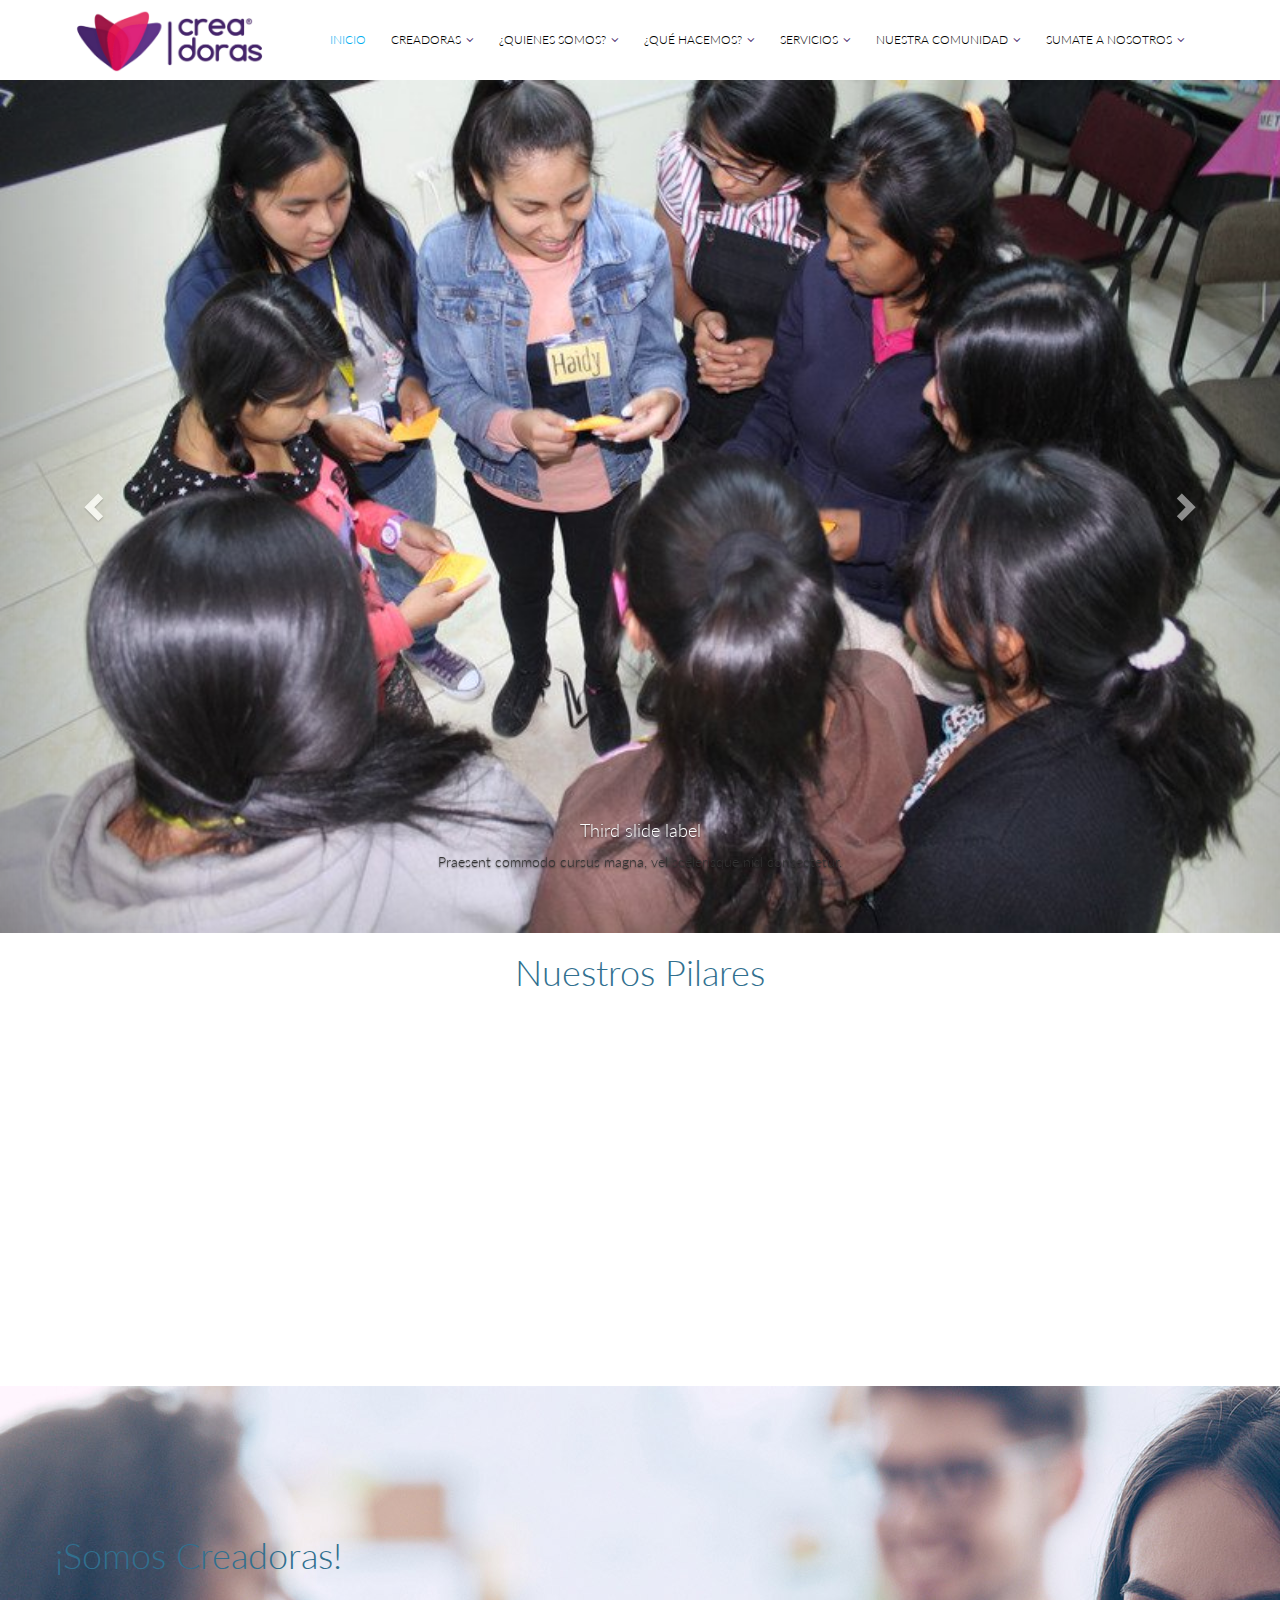
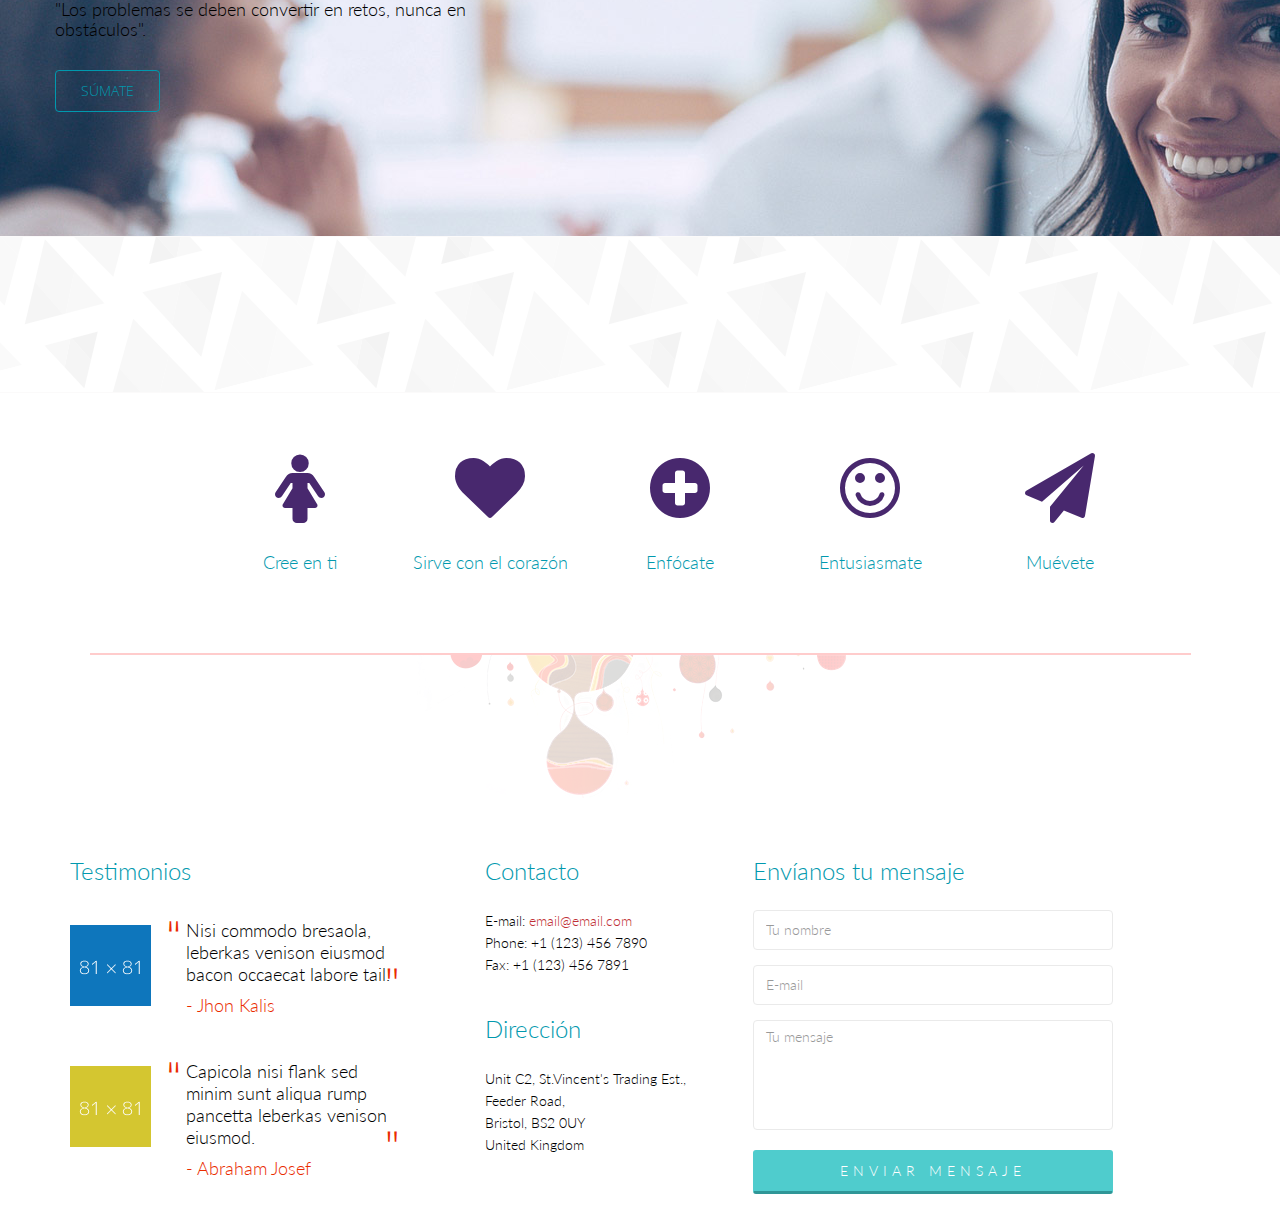
==== index.html @ ca1b57d2 "Add styles in front page" ====
<!DOCTYPE html>
<html lang="en">
<head>
    <meta charset="utf-8">
    <meta name="viewport" content="width=device-width, initial-scale=1.0">
    <meta name="description" content="">
    <meta name="author" content="">
    <title>Creadoras</title>
    <link href="css/bootstrap.min.css" rel="stylesheet">
    <link href="css/font-awesome.min.css" rel="stylesheet">
    <link href="css/animate.min.css" rel="stylesheet"> 
    <link href="css/lightbox.css" rel="stylesheet"> 
	<link href="css/main.css" rel="stylesheet">
	<link href="css/responsive.css" rel="stylesheet">
    <link rel="stylesheet" type="text/css" href="css/style.css">
    <!--[if lt IE 9]>
	    <script src="js/html5shiv.js"></script>
	    <script src="js/respond.min.js"></script>
    <![endif]-->       
    <link rel="shortcut icon" href="images/1-logo.png">
    <link rel="apple-touch-icon-precomposed" sizes="144x144" href="images/ico/apple-touch-icon-144-precomposed.png">
    <link rel="apple-touch-icon-precomposed" sizes="114x114" href="images/ico/apple-touch-icon-114-precomposed.png">
    <link rel="apple-touch-icon-precomposed" sizes="72x72" href="images/ico/apple-touch-icon-72-precomposed.png">
    <link rel="apple-touch-icon-precomposed" href="images/ico/apple-touch-icon-57-precomposed.png">
</head><!--/head-->

<body>
	<header id="header">      
        <div class="container">
        </div>
        <div class="navbar navbar-inverse" role="banner">
            <div class="container">
                <div class="navbar-header">
                    <button type="button" class="navbar-toggle" data-toggle="collapse" data-target=".navbar-collapse">
                        <span class="sr-only">Toggle navigation</span>
                        <span class="icon-bar"></span>
                        <span class="icon-bar"></span>
                        <span class="icon-bar"></span>
                    </button>

                    <a class="navbar-brand" href="index.html">
                    	<h1><img class="img-responsive" width="200" src="images/nuevo.png" alt="logo"></h1>
                    </a>
                    
                </div>
                <div class="collapse navbar-collapse">
                    <ul class="nav navbar-nav navbar-right">
                        <li class="active"><a href="index.html">Inicio</a></li>
                        <li class="dropdown"><a href="aboutus.html">Creadoras<i class="fa fa-angle-down"></i></a>
                            <ul role="menu" class="sub-menu">
                                <li><a href="aboutus.html">¿Quienes somos?</a></li>
                                <li><a href="aboutus2.html5shiv">Problema</a></li>
                                <li><a href="service.html">Solución</a></li>
                                <li><a href="pricing.html">Modelo de impacto</a></li>
                                <li><a href="contact.html">Video promocional</a></li>
                                <li><a href="contact2.html">Testimonios</a></li>
                                <li><a href="404.html">Aliados estratégicos</a></li>
                                <!--<li><a href="coming-soon.html">Coming Soon</a></li>-->
                            </ul>
                        </li>                    
                        <li class="dropdown"><a href="aboutus2.html">¿Quienes somos?<i class="fa fa-angle-down"></i></a>
                            <ul role="menu" class="sub-menu">
                                <li><a href="aboutus2.html">Misión</a></li>
                                <li><a href="aboutus2.html">Visión</a></li>
                                <li><a href="aboutus2.html">Valores</a></li>
                                <li><a href="aboutus2.html">Equipo</a></li>
                                <li><a href="aboutus2.html">Nuestra red de soporte</a></li>
                                <!--<li><a href="blogdetails.html">Blog Details</a></li>-->
                            </ul>
                        </li>
                        <li class="dropdown"><a href="portfolio.html">¿Qué hacemos?<i class="fa fa-angle-down"></i></a>
                            <ul role="menu" class="sub-menu">
                                <li><a href="portfolio.html">Problema</a></li>
                                <li><a href="portfoliofour.html">Solución</a></li>
                                <li><a href="portfolioone.html">Modelo de impacto</a></li>
                                <li><a href="portfoliotwo.html">¿Para qué?</a></li>
                                <!--<li><a href="portfoliothree.html">2 Columns</a></li>
                                <li><a href="portfolio-details.html">Portfolio Details</a></li>-->
                            </ul>
                        </li>
                        <li class="dropdown"><a href="portfolio.html">Servicios<i class="fa fa-angle-down"></i></a>
                            <ul role="menu" class="sub-menu">
                                <li><a href="portfolio.html">Programas</a></li>
                                <li><a href="portfoliofour.html">Cursos</a></li>
                                <li><a href="portfolioone.html">Talleres</a></li>
                                <li><a href="portfoliotwo.html">Mentoria</a></li>
                                <!--<li><a href="portfoliothree.html">2 Columns</a></li>
                                <li><a href="portfolio-details.html">Portfolio Details</a></li>-->
                            </ul>
                        </li> 
                        <li class="dropdown"><a href="portfolio.html">Nuestra comunidad<i class="fa fa-angle-down"></i></a>
                            <ul role="menu" class="sub-menu">
                                <li><a href="portfolio.html">¿Qué es?</a></li>
                                <li><a href="portfoliofour.html">Objetivos</a></li>
                                <li><a href="portfolioone.html">Fotos</a></li>
                                <!--<li><a href="portfoliotwo.html">¿Para qué?</a></li>
                                <li><a href="portfoliothree.html">2 Columns</a></li>
                                <li><a href="portfolio-details.html">Portfolio Details</a></li>-->
                            </ul>
                        </li> 
                        <li class="dropdown"><a href="portfolio.html">Sumate a nosotros<i class="fa fa-angle-down"></i></a>
                            <ul role="menu" class="sub-menu">
                                <li><a href="portfolio.html">Como embajador</a></li>
                                <li><a href="portfoliofour.html">Como aliado estratégico</a></li>
                                <li><a href="portfolioone.html">Como patrocinador</a></li>
                                <li><a href="portfoliotwo.html">Como voluntario</a></li>
                                <li><a href="portfoliothree.html">Como cliente</a></li>
                                <!--<li><a href="portfolio-details.html">Portfolio Details</a></li>-->
                            </ul>
                        </li>                       
                        <!--<li><a href="shortcodes.html ">Shortcodes</a></li>-->                    
                    </ul>
                </div>
                <!--<div class="search">
                    <form role="form">
                        <i class="fa fa-search"></i>
                        <div class="field-toggle">
                            <input type="text" class="search-form" autocomplete="off" placeholder="Search">
                        </div>
                    </form>
                </div>-->
            </div>
        </div>
    </header>
    <!--/#header-->
    <div id="carousel-container">
                <div id="carousel-example-generic" class="carousel slide" data-ride="carousel">
                    <ol class="carousel-indicators visible-xs">
                        <li data-target="#carousel-example-generic" data-slide-to="0" class=""></li>
                        <li data-target="#carousel-example-generic" data-slide-to="1" class=""></li>
                        <li data-target="#carousel-example-generic" data-slide-to="2" class="active"></li>
                    </ol>
                    <div class="carousel-inner">
                        <div class="item">
                            <img height="582px" src="images/slider1.png" alt="">
                            <div class="carousel-caption">
                                <h3>First slide label</h3>
                                <p>Praesent commodo cursus magna, vel scelerisque nisl consectetur.</p>
                            </div>
                        </div>
                        <div class="item">
                            <img height="582px" src="images/slider2.png" alt="">
                            <div class="carousel-caption">
                                <h3>Second slide label</h3>
                                <p>Praesent commodo cursus magna, vel scelerisque nisl consectetur.</p>
                            </div>
                        </div>
                        <div class="item active">
                            <img height="582px" src="images/slider3.png" alt="">
                            <div class="carousel-caption">
                                <h3>Third slide label</h3>
                                <p>Praesent commodo cursus magna, vel scelerisque nisl consectetur.</p>
                            </div>
                        </div>
                    </div>
                    <a class="left carousel-control hidden-xs" href="#carousel-example-generic" data-slide="prev">
                        <span class="glyphicon glyphicon-chevron-left"></span>
                    </a>
                    <a class="right carousel-control hidden-xs" href="#carousel-example-generic" data-slide="next">
                        <span class="glyphicon glyphicon-chevron-right"></span>
                    </a>
                </div><!--/#carousel-example-generic-->
            </div>
    <section id="services">
        <div class="container">
            <div class="row">
                <h1 class="text-center">Nuestros Pilares</h1>
                <div class="col-sm-3 text-center padding wow fadeIn" data-wow-duration="1000ms" data-wow-delay="300ms">
                    <div class="single-service">
                        <div class="wow scaleIn" data-wow-duration="500ms" data-wow-delay="300ms">
                            <!--<img src="images/home/icon1.png" alt="">-->
                            <div><i class="fa fa-heart-o fa-5x" aria-hidden="true"></i></div>
                        </div>
                        <h2>Educación emocional</h2>
                        <p>Los problemas actuales personales, sociales, familiares hasta mundiales, no se deben únicamente a la falta de recursos o de conocimientos, sino más bien a una falta de la gestión de nuestras emociones.</p>
                    </div>
                </div>
                <div class="col-sm-3 text-center padding wow fadeIn" data-wow-duration="1000ms" data-wow-delay="300ms">
                    <div class="single-service">
                        <div class="wow scaleIn" data-wow-duration="500ms" data-wow-delay="300ms">
                            <div><i class="fa fa-money fa-5x" aria-hidden="true"></i></div>
                        </div>
                        <h2>Educación financiera</h2>
                        <p>La historia de nuestras finanzas personales tiene dos componentes: Por un lado generar fuentes de ingresos y por otro lado saber que no es más rico el que gana más, sino el que se queda con más dinero y el que sabe gastar.</p>
                    </div>
                </div>
                <div class="col-sm-3 text-center padding wow fadeIn" data-wow-duration="1000ms" data-wow-delay="600ms">
                    <div class="single-service">
                        <div class="wow scaleIn" data-wow-duration="500ms" data-wow-delay="600ms">
                            <div><i class="fa fa-users fa-5x" aria-hidden="true"></i></div>
                        </div>
                        <h2>Liderazgo</h2>
                        <p>Liderazgo es influencia, para liderar primero debes aprender a liderarte empezando por descubrir tu propósito de vida, crecer para alcanzar tu máximo potencial y plantar semillas para ayudar a otros.</p>
                    </div>
                </div>
                <div class="col-sm-3 text-center padding wow fadeIn" data-wow-duration="1000ms" data-wow-delay="900ms">
                    <div class="single-service">
                        <div class="wow scaleIn" data-wow-duration="500ms" data-wow-delay="900ms">
                            <div><i class="fa fa-lightbulb-o fa-5x" aria-hidden="true"></i></div>
                        </div>
                        <h2>Emprendimiento social</h2>
                        <p>Allí donde la mayoría ve un problema, los emprendedores sociales ven una oportunidad para generar impacto alrededor del mundo.</p>
                    </div>
                </div>
            </div>
        </div>
    </section>
    <!--/#services-->

    <section id="home-slider">
        <div class="container">
            <div class="row">
                <div class="main-slider">
                    <div class="slide-text">
                        <h1>¡Somos Creadoras!</h1>
                        <h3>"Los problemas se deben convertir en retos, nunca en obstáculos".</h3>
                        <a href="#" class="btn btn-common">SÚMATE</a>
                    </div>
                    <!--<img src="images/home/slider/hill.png" class="slider-hill" alt="slider image">
                    <img src="images/home/slider/house.png" class="slider-house" alt="slider image">
                    <img src="images/home/slider/sun.png" class="slider-sun" alt="slider image">
                    <img src="images/home/slider/birds1.png" class="slider-birds1" alt="slider image">
                    <img src="images/home/slider/birds2.png" class="slider-birds2" alt="slider image">-->
                </div>
            </div>
        </div>
        <div class="preloader"><i class="fa fa-sun-o fa-spin"></i></div>
    </section>
    <!--/#home-slider-->

    
    <section id="action" class="responsive slogan">
        <div class="vertical-center">
             <div class="container">
                <div class="row">
                    <div class="action take-tour">
                        <div class="col-sm-8 col-sm-offset-2 wow fadeInLeft" data-wow-duration="500ms" data-wow-delay="300ms">
                            <h1>Cree, Crea, Crece</h1>
                        </div>
                    </div>
                </div>
            </div>
        </div>
   </section>
    <!--/#action-->
    <!--<section id="features">
        <div class="container">
            <div class="row">
                <h1 class="text-center">Nuestros Valores</h1>
                <div class="single-features">
                    <div class="col-sm-5 wow fadeInLeft" data-wow-duration="500ms" data-wow-delay="300ms">
                        <div style="text-align:end"><i class="fa fa-female fa-5x" aria-hidden="true"></i></div>
                    </div>
                    <div class="col-sm-6 wow fadeInRight" data-wow-duration="500ms" data-wow-delay="300ms">
                        <h2>Cree en ti</h2>
                        <P>Lo crees, lo creas.</P>
                    </div>
                </div>
                <div class="single-features">
                    <div class="col-sm-6 col-sm-offset-1 align-right wow fadeInLeft" data-wow-duration="500ms" data-wow-delay="300ms">
                        <h2>Sirve con el corazón</h2>
                        <P>Hay más gozo en dar.</P>
                    </div>
                    <div class="col-sm-5 wow fadeInRight" data-wow-duration="500ms" data-wow-delay="300ms">
                        <div><i class="fa fa-heart fa-5x" aria-hidden="true"></i></div>
                    </div>
                </div>
                <div class="single-features">
                    <div class="col-sm-5 wow fadeInLeft" data-wow-duration="500ms" data-wow-delay="300ms">
                        <div style="text-align:end"><i class="fa fa-plus-circle fa-5x" aria-hidden="true"></i></div>
                    </div>
                    <div class="col-sm-6 wow fadeInRight" data-wow-duration="500ms" data-wow-delay="300ms">
                        <h2>Enfócate</h2>
                        <P>Todo es nada</P>
                    </div>
                </div>
                 <div class="single-features">
                    <div class="col-sm-6 col-sm-offset-1 align-right wow fadeInLeft" data-wow-duration="500ms" data-wow-delay="300ms">
                        <h2>Entusiásmate</h2>
                        <p>Échate porras. </p>
                    </div>
                    <div class="col-sm-5 wow fadeInRight" data-wow-duration="500ms" data-wow-delay="300ms">
                        <div><i class="fa fa-smile-o fa-5x" aria-hidden="true"></i></div>
                    </div>
                </div>
                <div class="single-features">
                    <div class="col-sm-5 wow fadeInLeft" data-wow-duration="500ms" data-wow-delay="300ms">
                        <div style="text-align:end"><i class="fa fa-paper-plane fa-5x" aria-hidden="true"></i></div>
                    </div>
                    <div class="col-sm-6 wow fadeInRight" data-wow-duration="500ms" data-wow-delay="300ms">
                        <h2>Muévete</h2>
                        <P>La vida es acción</P>
                    </div>
                </div>
            </div>
        </div>
    </section>
     <!--/#features-->

    <!--<section id="clients">
        <div class="container">
            <div class="row">
                <div class="col-sm-12">
                    <div class="clients text-center wow fadeInUp" data-wow-duration="500ms" data-wow-delay="300ms">
                        <p><img src="images/home/clients.png" class="img-responsive" alt=""></p>
                        <h1 class="title">Happy Clients</h1>
                        <p>Sed do eiusmod tempor incididunt ut labore et dolore magna aliqua. <br> Ut enim ad minim veniam, quis nostrud </p>
                    </div>
                    <div class="clients-logo wow fadeIn" data-wow-duration="1000ms" data-wow-delay="600ms">
                        <div class="col-xs-3 col-sm-2">
                            <a href="#"><img src="images/home/client1.png" class="img-responsive" alt=""></a>
                        </div>
                        <div class="col-xs-3 col-sm-2">
                            <a href="#"><img src="images/home/client2.png" class="img-responsive" alt=""></a>
                        </div>
                         <div class="col-xs-3 col-sm-2">
                            <a href="#"><img src="images/home/client3.png" class="img-responsive" alt=""></a>
                        </div>
                         <div class="col-xs-3 col-sm-2">
                            <a href="#"><img src="images/home/client4.png" class="img-responsive" alt=""></a>
                        </div>
                         <div class="col-xs-3 col-sm-2">
                            <a href="#"><img src="images/home/client5.png" class="img-responsive" alt=""></a>
                        </div>
                         <div class="col-xs-3 col-sm-2">
                            <a href="#"><img src="images/home/client6.png" class="img-responsive" alt=""></a>
                        </div>
                    </div>
                </div>
            </div>
        </div>
     </section>
    <!--/#clients-->
    <div class="container portfolio-items isotope valores">
                    <div class="col-xs-8 col-xs-offset-2 col-sm-4 col-md-2 portfolio-item branded logos isotope-item">
                        <div class="portfolio-wrapper">
                            <div class="portfolio-single">
                                <div class="portfolio-thumb"><i class="fa fa-female fa-5x" aria-hidden="true"></i></div>
                                <div class="portfolio-view">
                                    <p>Lo crees, lo creas.</p>
                                </div>
                            </div>
                            <div class="portfolio-info ">
                                <h2>Cree en ti</h2>
                            </div>
                        </div>
                    </div>
                    <div class="col-xs-12 col-sm-4 col-md-2 portfolio-item branded folio isotope-item">
                        <div class="portfolio-wrapper">
                            <div class="portfolio-single">
                                <div class="portfolio-thumb"><i class="fa fa-heart fa-5x" aria-hidden="true"></i></div>
                                <div class="portfolio-view">
                                 <p>Hay más gozo en dar.</p>
                                </div>
                            </div>
                            <div class="portfolio-info">
                                <h2>Sirve con el corazón</h2>
                            </div>
                        </div>
                    </div>
                    <div class="col-xs-12 col-sm-4 col-md-2 portfolio-item design logos isotope-item">
                        <div class="portfolio-wrapper">
                            <div class="portfolio-single">
                                <div class="portfolio-thumb"><i class="fa fa-plus-circle fa-5x" aria-hidden="true"></i></div>
                                <div class="portfolio-view">
                                <p>Todo es nada.</p>
                                </div>
                            </div>
                            <div class="portfolio-info ">
                                <h2>Enfócate</h2>
                            </div>
                        </div>
                    </div>
                    <div class="col-xs-12 col-sm-4 col-md-2 portfolio-item design logos isotope-item">
                        <div class="portfolio-wrapper">
                            <div class="portfolio-single">
                                <div class="portfolio-thumb"><i class="fa fa-smile-o fa-5x" aria-hidden="true"></i></div>
                                <div class="portfolio-view">
                                 <p>Échate porras.</p>
                                </div>
                            </div>
                            <div class="portfolio-info ">
                                <h2>Entusiasmate</h2>
                            </div>
                        </div>
                    </div>
                    <div class="col-xs-12 col-sm-4 col-md-2 portfolio-item design logos isotope-item">
                        <div class="portfolio-wrapper">
                            <div class="portfolio-single">
                                <div class="portfolio-thumb"><i class="fa fa-paper-plane fa-5x" aria-hidden="true"></i></div>
                                <div class="portfolio-view">
                                 <p>La vida es acción.</p>
                                </div>
                            </div>
                            <div class="portfolio-info ">
                                <h2>Muévete</h2>
                            </div>
                        </div>
                    </div>
                </div>
    <footer id="footer">
        <div class="container">
            <div class="row">
                <div class="col-sm-12 text-center bottom-separator">
                    <img src="images/home/under.png" class="img-responsive inline" alt="">
                </div>
                <div class="col-md-4 col-sm-6">
                    <div class="testimonial bottom">
                        <h2>Testimonios</h2>
                        <div class="media">
                            <div class="pull-left">
                                <a href="#"><img src="images/home/profile1.png" alt=""></a>
                            </div>
                            <div class="media-body">
                                <blockquote>Nisi commodo bresaola, leberkas venison eiusmod bacon occaecat labore tail.</blockquote>
                                <h3><a href="#">- Jhon Kalis</a></h3>
                            </div>
                         </div>
                        <div class="media">
                            <div class="pull-left">
                                <a href="#"><img src="images/home/profile2.png" alt=""></a>
                            </div>
                            <div class="media-body">
                                <blockquote>Capicola nisi flank sed minim sunt aliqua rump pancetta leberkas venison eiusmod.</blockquote>
                                <h3><a href="">- Abraham Josef</a></h3>
                            </div>
                        </div>   
                    </div> 
                </div>
                <div class="col-md-3 col-sm-6">
                    <div class="contact-info bottom">
                        <h2>Contacto</h2>
                        <address>
                        E-mail: <a href="mailto:someone@example.com">email@email.com</a> <br> 
                        Phone: +1 (123) 456 7890 <br> 
                        Fax: +1 (123) 456 7891 <br> 
                        </address>

                        <h2>Dirección</h2>
                        <address>
                        Unit C2, St.Vincent's Trading Est., <br> 
                        Feeder Road, <br> 
                        Bristol, BS2 0UY <br> 
                        United Kingdom <br> 
                        </address>
                    </div>
                </div>
                <div class="col-md-4 col-sm-12">
                    <div class="contact-form bottom">
                        <h2>Envíanos tu  mensaje</h2>
                        <form id="main-contact-form" name="contact-form" method="post" action="sendemail.php">
                            <div class="form-group">
                                <input type="text" name="name" class="form-control" required="required" placeholder="Tu nombre">
                            </div>
                            <div class="form-group">
                                <input type="email" name="email" class="form-control" required="required" placeholder="E-mail">
                            </div>
                            <div class="form-group">
                                <textarea name="message" id="message" required="required" class="form-control" rows="8" placeholder="Tu mensaje"></textarea>
                            </div>                        
                            <div class="form-group">
                                <input type="submit" name="submit" class="btn btn-submit" value="Enviar mensaje">
                            </div>
                        </form>
                    </div>
                </div>
                <div class="col-sm-12">
                    <!--<div class="copyright-text text-center">
                        <p>&copy; Your Company 2016. All Rights Reserved.</p>
                        <p>Crafted by <a target="_blank" href="http://designscrazed.org/">Allie</a></p>
                    </div>-->
                </div>
            </div>
        </div>
    </footer>
    <!--/#footer-->

    <script type="text/javascript" src="js/jquery.js"></script>
    <script type="text/javascript" src="js/bootstrap.min.js"></script>
    <script type="text/javascript" src="js/lightbox.min.js"></script>
    <script type="text/javascript" src="js/wow.min.js"></script>
    <script type="text/javascript" src="js/main.js"></script>   
</body>
</html>
---- css/main.css ----
/*
  Theme Name: Triangle
  Theme Uri: http://designscrazed.org/
  Author: Allie
  Author Uri: http://designscrazed.org/
  Description: Creative Site Template
  Version: 1.1
  */

  @import url(https://fonts.googleapis.com/css?family=Lato:100,300,400,700);
  @import url(https://fonts.googleapis.com/css?family=Open+Sans:300italic,400italic,600italic,700italic,400,300,600,700);
  @import url(https://fonts.googleapis.com/css?family=Noto+Sans:400,700);

  body {
    background: #fff;
    font-family: 'Lato', sans-serif;
    font-weight: 300;
    font-size: 14px;
    line-height: 22px;
    color: #000;
  }

  html {
    height: 100%;
  }

  .fa{
    color:#48286e;
    /*padding-bottom:25px;*/
  }
  a{
    color:#C03035;
  }

  a:hover {
    outline: none;
    text-decoration:none;
    color:#4fcccd;
  }

  a:focus {
    outline:none;
    outline-offset: 0;
  }

  a {
    -webkit-transition: 300ms;
    -moz-transition: 300ms;
    -o-transition: 300ms;
    transition: 300ms;
  }


  ul {
    list-style: none;
  }

  h1, h2, h3, h4, h5, h6 {
    font-family: 'Lato', sans-serif;
    font-weight: 300;
  }

  h1{
    /*color: #686868;*/
    color: #31708f;
  }

  h2{
    font-size: 24px;
    /*color: #686868;*/
    color:#0199ae;
  }

  h3{
    font-size: 18px;
  }
  p{
    color:#333;
  }
  .overflow{
    overflow: hidden;
  }

  .uppercase{
    text-transform: uppercase;
  }

  .btn-common {
    font-size: 14px;
    color: #0099ae;
    border: 1px solid #0099ae;
    font-family: 'Open Sans', sans-serif;
    font-weight: 300;
    padding: 10px 25px;
  }

  #action .col-sm-5{
    position: absolute;

    top: 0;
    height: 100%;
    right: 0;
  }


  .btn-common:hover, 
  .btn-common:focus{
    outline: none;
    background: none;
    box-shadow: none;
    color: #01707f;
    border-color:#01707f;
  }

  .align-right{
    text-align: right;
  }

  .inline{
    display: inline-block;
  }

  .padding{
    padding: 65px 0;
  }

  .padding-bottom{
    padding-bottom: 65px;
  }

  .padding-top{
    padding-top: 90px;
  }

  .padding-right{
    padding-right: 80px;
  }

  .padding-left{
    padding-left: 80px;
  }

  .margin-bottom{
    margin-bottom: 35px;
  }

     .carousel-indicators.visible-xs {
      height: 20px;
      margin: 0;
      padding: 0;
      position: absolute;
      top: -35px;
      width: 100%;
      left: 0;
    }

  .carousel-indicators.visible-xs li {
    border-color: #D29948;
    border-width: 2px;
    height: 12px;
    margin: 0 5px 0 0;
    width: 12px;
  }

  .carousel-indicators.visible-xs li.active {
    background: rgba(210, 153, 72, 0.7);
  }


/*************************
*******Header******
**************************/


#header{
  margin-bottom: 0;
  /*padding: 30px 0 60px 0;*/
  padding-top:10px;
}

#header .navbar-inverse .container{
  position: relative;
}

.search{
  position: absolute;
  top: 20px;
  right: 0;
  z-index: 1;
}

.search i{
  color: #00aeef;
  cursor: pointer;
  position: absolute;
  right: 10px;
  top: 2px;
}

.field-toggle{
  position: relative;
  top: 30px;
  right: 15px;
  display: none;
  height: 50px;
}

.search-form{
  padding-left: 10px;
  height: 40px;
  font-size: 18px;
  color: #818285;
  font-weight: 300;
  outline: none;
  border: 1px solid #00aeef;
  margin-top: 20px;
  border-radius: 4px;
}

.social-icons ul li{
  padding: 0 10px;

}

.social-icons ul li:last-child{
  padding-right: 0;

}

.social-icons ul li a{
  font-size: 18px;
  color: #d3d3d3;
  padding: 0;
}

.social-icons ul li a:hover .fa-facebook {
  color:#0884d5;
}

.social-icons ul li a:hover .fa-twitter {
  color:#2AA7DC;
}

.social-icons ul li a:hover .fa-google-plus {
  color:#A22523;
}

.social-icons ul li a:hover .fa-dribbble {
  color:#E94989;
}

.social-icons ul li a:hover .fa-linkedin {
  color:#006DC0;
}

.social-icons ul li a:hover,
.social-icons ul li a:focus{  
  background: none;
}

#header .navbar {
  background: #fff;
  border: 0;
  margin-bottom: 0;
}

#header .navbar-toggle{
  margin-top: 20px;
}

#header .navbar-brand{
  padding: 0;
  margin-left: 0;
}

#header .navbar-brand h1{
  padding: 0;
  margin: 0;
}

#header .navbar-nav.navbar-right >li:last-child{
  margin-right: 20px;
}

#header .navbar-nav.navbar-right >li a {
  color: #000;
  font-size: 12px;
  /*padding: 20px;*/
  padding:20px 5px 30px 20px;
  text-transform: uppercase;
  font-weight: 300;
}


#header .navbar-inverse .navbar-nav  li.active > a,  
#header .navbar-inverse .navbar-nav  li.active > a:focus, 
#header .navbar-nav.navbar-right li > a:hover,
.navbar-inverse .navbar-nav > .open > a {
  background-color: inherit;
  border: 0;
  color: #00aeef;
}

#header .navbar-inverse .navbar-nav  li a:hover{
  color: #00aeef;
}


/*  Dropdown menu*/

ul.sub-menu {
  display: none;
  list-style: none;
  padding: 0;
  margin: 0;
}

#header .navbar-nav li ul.sub-menu li a{
  color: #818285;
  padding: 5px 0;
  font-size: 13px;
  display: block;
  text-transform: capitalize;
}

#header .navbar-nav li ul.sub-menu li .active{
  background: #00aeef;
  color: #fff;
  position: relative;
}

#header .navbar-nav li ul.sub-menu li .active i{
  position: absolute;
  font-size: 56px;
  top: -13px;
  color: #0884d5;
}

#header .navbar-nav li ul.sub-menu li .active .fa-angle-right{
  left: -3px;
}

#header .navbar-nav li ul.sub-menu li .active .fa-angle-left{
  right: -3px;
}

#header .navbar-nav li ul.sub-menu li a:hover,
#header .navbar-nav li ul.sub-menu li a:focus{
  background: #00aeef;
  color: #fff;
}

.fa-angle-down{
  padding-left: 5px; 
}

.scaleIn {
  -webkit-animation-name: scaleIn;
  animation-name: scaleIn;
}

@-webkit-keyframes scaleIn {
  0% {
    opacity: 0;
    -webkit-transform: scale(0);
    transform: scale(0);
  }

  100% {
    opacity: 1;
    -webkit-transform: scale(1);
    transform: scale(1);
  }
}

@keyframes scaleIn {
  0% {
    opacity: 0;
    -webkit-transform: scale(0);
    -ms-transform: scale(0);
    transform: scale(0);
  }

  100% {
    opacity: 1;
    -webkit-transform: scale(1);
    -ms-transform: scale(1);
    transform: scale(1);
  }
}


/*************************
*******Footer******
**************************/

#footer {
  padding-bottom: 10px;
  /*background-image: url(../images/home/footer.png);
  background-repeat: repeat-x;
  background-position: bottom;
  background-size: contain;*/
}

#footer h1{
  margin-bottom: 65px;
  margin-top: 36px;
}

#footer .bottom-separator {
  margin-bottom: 60px;
}

#message {
  height: 110px;
  resize: none;
}

.bottom > h2 {
  margin-top: 0;
  margin-bottom: 26px;
}

.bottom .media-body h3 {
  margin-top: 0;
  padding-left: 25px;
}

.bottom .media-body h3 a{
  color: #ea2c00;
}

.testimonial .media{
  margin-top: 0;
  margin-bottom: 25px;
}

.testimonial .media>.pull-left{
  /*margin-right: 25px;*/
}

.testimonial .media>.pull-left img{
  /*margin-top: 6px;*/
  margin-top:15px;
}

.testimonial .media .media-body blockquote{
  padding-left: 25px;
  padding-right: 30px;
  position: relative;
  border-left: 0;
  margin-bottom: 0;
}

.testimonial .media .media-body blockquote:before{
  position: absolute;
  left: 5px;
  top: 8px;
  content: '"';
  font-size: 40px;
  color: #ea2c00;
  font-family: 'Noto Sans', sans-serif;
  transform:rotate(180deg);
  -ms-transform:rotate(180deg); /* IE 9 */
  -webkit-transform: rotate(180deg); /* Opera, Chrome, and Safari */
  line-height: 0;
}

.testimonial .media .media-body blockquote:after{
  position: absolute;
  right: 30px;
  bottom: 14px;
  content: '"';
  font-size: 40px;
  color: #ea2c00;
  font-family: 'Noto Sans', sans-serif;
  line-height: 0;
}

.contact-info.bottom {
  padding-left: 25px;
}

.bottom > address {
  line-height: 22px;
  margin-bottom: 40px;
}

.form-control {
  border: 1px solid #eaeaea;
  font-weight: 300;
  outline: none;
  box-shadow: none;
  height: 40px;
}

.form-control:hover, 
.form-control:focus{
  border-color: #4fcccd;
  outline: none;
  box-shadow: none;
}

.btn-submit {
  width: 100%;
  background-color: #4fcccd;
  color: #fff;
  font-size: 14px;
  font-weight: 300;
  letter-spacing: 5px;
  text-transform: uppercase;
  border-radius: 3px;
  margin-top: 5px;
  border-bottom: 3px solid #2f9697;
  box-shadow: none;
  padding: 10px;
}

.btn-submit:hover, 
.btn-submit:focus{
  color: #fff;
  outline: none;
  box-shadow: none;
  opacity: .8;
}

.copyright-text{
  margin-top: 70px;
  color: #fff;
  font-size: 16px;  
  padding-bottom: 15px;
}

.copyright-text a {
  color: #3e848a
}

.copyright-text p {
  margin-bottom: 0;
}

/*************************
*******Home Page******
**************************/
#home-slider {
  background-image:url(../images/prueba.jpg);
}

#home-slider .main-slider {
  position: relative;
  height: 450px;
}

#home-slider .slide-text{
  position: absolute;
  top: 50px;
  left: 0;
  width: 450px;
}

.animate-in .slide-text {
  -webkit-animation: fadeInLeftBig 700ms cubic-bezier(0.190,1.000,0.220,1.000) 200ms both;
  animation: fadeInLeftBig 700ms cubic-bezier(0.190,1.000,0.220,1.000) 200ms both;
}

#home-slider .slider-hill {
  position: absolute;
  right: 0;
  bottom: 0;
}

.animate-in .slider-hill {
  -webkit-animation: bounceInDown 1000ms ease-in-out 200ms both;
  animation: bounceInDown 1000ms ease-in-out 200ms both;
}

#home-slider .slider-house {
  position: absolute;
  right: 110px;
  bottom: -30px;
}

.animate-in .slider-house {
  -webkit-animation: bounceInDown 500ms ease-in-out 800ms both;
  animation: bounceInDown 500ms ease-in-out 800ms both;
}

#home-slider .slider-sun {
  position: absolute;
  right: 365px;
  bottom: 100px;
}

.animate-in .slider-sun {
  -webkit-animation: scaleIn 500ms ease-in-out 1200ms both;
  animation: scaleIn 500ms ease-in-out 1200ms both;
}

#home-slider .slider-birds1 {
  position: absolute;
  right: 470px;
  bottom: 75px;
}

.animate-in .slider-birds1 {
  -webkit-animation: fadeInLeft 500ms ease-in-out 1200ms both;
  animation: fadeInLeft 500ms ease-in-out 1200ms both;
}

#home-slider .slider-birds2 {
  position: absolute;
  right: 40px;
  bottom: 150px;
}

.animate-in .slider-birds2 {
  -webkit-animation: fadeInRight 500ms ease-in-out 1200ms both;
  animation: fadeInRight 500ms ease-in-out 1200ms both;
}


#home-slider h1{
  margin-top: 100px;
  margin-bottom: 25px;
}

#home-slider .btn-common {
  margin-top: 20px;
}

#home-slider .preloader {
  position: absolute;
  left: 0;
  top: 0;
  bottom: -30px;
  right: 0;
  background: #fafafa;
  text-align: center;
}

#home-slider .preloader > i {
  font-size: 48px;
  height: 48px;
  line-height: 48px;
  color: #00aeef;
  position: absolute;
  left: 50%;
  margin-left: -24px;
  top: 50%;
  margin-top: -24px;
}

#action {
  background-image: url(../images/home/tour-bg.png);
  background-color: #fbfafa;
  background-repeat: repeat-x;
  height: 157px;
  background-position: center;
  display: table;
  position: static;
  width: 100%;
}

.vertical-center{
  display: table-cell;
  vertical-align: middle;
  width: 100%;
  position: statice;
  /*background:rgba(222, 20, 94, 0.7);*/
}


.single-service{
  overflow: hidden;
  display: block;
}

.single-service img {
  margin-bottom: 35px;
}

.single-service .fold {
  margin-bottom: 35px;
}

.single-service h2 {
  margin-top: 0;
  margin-bottom: 15px;
}

.single-service p {
  /*padding: 0 48px;*/
  padding: 0 20px;
  text-align: justify;
}

.action h1{
  margin-top: 0;
}

.action p{
  font-size: 18px;
  margin-bottom: 0;
  font-weight: 300;
}

.action .btn-common{
  margin-top: 55px;
  float: left;
}

.title {
  color: #404040;
  font-weight: 300;
}

.single-features {
  overflow: hidden;
  padding-top:20px;
  /*padding-top: 65px;
  padding-bottom: 40px;*/
}

.single-features .col-sm-6 {
  /*margin-top: 50px;*/
}

.single-features:last-child {
  /*padding-bottom: 95px;
  padding-top: 0;*/
}

.single-features h2{
  margin-bottom: 15px;
}

#clients{
  padding-bottom: 45px;
}

.clients {
  margin-bottom: 45px;
}

.clients img {
  display: inline-block;
}

.clients-logo {
  overflow: hidden;
  margin-bottom: 10px;
}



/*************************
*******About Us Page******
**************************/

#action , 
#page-breadcrumb{
  position: relative;
}

#page-breadcrumb {
  background-image: url(../images/home/tour-bg.png);
  background-color: #fbfafa;
  background-repeat: repeat-x;
  height: 130px;
  background-position: center;
  display: table;
  position: static;
  width: 100%;
}

#team {
  padding: 85px 0;
}

#team-carousel {
  margin-top: 80px;
}
.carousel-inner img{
  /*height:542px !important;*/
  width:100%;
}
#company-information .padding-top{
  padding-top: 172px;
  
}

.single-service img {
  height: 85px;
}

.tour-button {
  background-image: url(../images/home/tour-icon2.png);
  height: 100%;
  background-repeat: no-repeat;
  position: absolute;
  width: 100%;
  left: 0;
  background-position: 151px 4px;
}

.about-image {
  padding:90px 90px 0;
}

.team-single {
  position: relative;
}

.person-thumb {
  position: relative;
}

.person-thumb img {
}


.social-profile {
  background: none repeat scroll 0 0 rgba(137, 97, 46, 0.8);
  display: none;
  position: absolute;
  text-align: center;
  top: 0;
    -webkit-transition: all 0.9s ease;
  -moz-transition: all 0.9s ease;
  -ms-transition: all 0.9s ease;
  -o-transition: all 0.9s ease;
  transition: all 0.9s ease;transition: all 0.9s ease 0s;
  width: 100%;
  height: 100%;
}

.team-single:hover .social-profile{
  background:rgba(112, 35, 64, 0.9);
  display: block;
  -webkit-animation: fadeInUp 400ms;
  animation: fadeInUp 400ms;
  -webkit-transition: all 0.9s ease;
  -moz-transition: all 0.9s ease;
  -ms-transition: all 0.9s ease;
  -o-transition: all 0.9s ease;
  transition: all 0.9s ease;
}

.social-profile .nav-pills {
  display: inline-block;
  margin-top: -26px;
  padding: 0;
  position: relative;
  top: 50%;
}

.social-profile .nav-pills li {
  display: inline-block;
  margin: 0 5px;
}

.social-profile .nav-pills li a {
  color: #fff;
  border: 1px solid #fff;
  width: 40px;
  height: 40px;
  line-height: 40px;
  text-align: center;
  padding: 0;
  border-radius: 40px;
  -webkit-transition: all 0.9s ease;
  transition: all 0.9s ease;
}

.social-profile .nav-pills li a:hover {
  color: #702340;
  border-color: #702340;
}

.person-info h2 {
  font-weight: 300;
  margin-bottom: 5px;
}

.person-info h3 {
  font-size: 16px;
  color: #686868;
  font-weight: 300;
  margin-top: 0;
  margin-bottom: 0;
}

.team-carousel-control {
  position: absolute;
  top: 36%;
  width: 13px;
  height: 16px;
  text-indent: -9999999px;
  -webkit-transition: all 0.9s ease;
  -moz-transition: all 0.9s ease;
  -ms-transition: all 0.9s ease;
  -o-transition: all 0.9s ease;
  transition: all 0.9s ease;
}

.right.team-carousel-control {
  right: -50px;
  background-image: url(../images/aboutus/right.png);
}

.left.team-carousel-control {
  left: -50px;
  background-image: url(../images/aboutus/left.png);
}

.team-carousel-control:hover{
  background-position: 0 -18px;
  -webkit-transition: all 0.5s ease;
  -moz-transition: all 0.5s ease;
  -ms-transition: all 0.5s ease;  
  -o-transition: all 0.5s ease;
  transition: all 0.5s ease;
}

.count h1{
  font-size: 60px;
  color: #00aeef;
}

.count h3{
  font-size: 16px;
}

.progress .progress-bar.six-sec-ease-in-out {
  -webkit-transition: width 1s ease-in-out;
  -moz-transition: width 1s ease-in-out;
  -ms-transition: width 1s ease-in-out;
  -o-transition: width 1s ease-in-out;
  transition:  width 1s ease-in-out;
}

.top-zero{
  margin-top: 0;
}

h3.top-zero{
  font-size: 20px;
}

#company-information .about-us h2{
  margin-bottom: 45px;
}

.single-skill h3{
  font-size: 16px;
}

.progress{
  height: 30px;
  box-shadow: none;
  -webkit-box-shadow: none;
}

.progress-bar{
  line-height: 30px;
  box-shadow: none;
  -webkit-box-shadow: none;
}

.progress-bar.progress-bar-primary{
  background: #00aeef;
}



/*************************
*******Service Page******
**************************/
#recent-projects{
  padding: 85px 0;
}

.recent-projects .team-single{
  height: 355px;
}

.recent-projects p.padding-bottom{
  padding-bottom: 50px;
}

.choose{
  padding-top: 30px;
}

#company-information.choose .padding-top{
  padding-top: 50px;
}

#company-information h2{
  margin-bottom: 25px;
  margin-top: 0;
}

ul.elements{
  list-style: none;
  margin: 0;
  padding: 0;
}

ul.elements li{
  margin: 6px 0;
}

ul.elements li > i{
  color:#C03035;
  display: inline-block;
  margin-right: 10px;
}

#company-information h1.margin-bottom{
  margin-bottom: 26px;
}

/*************************
*******Portfolio Default**
**************************/

.portfolio-single {
  position: relative;
}

.portfolio-thumb {
  position: relative;
}

.portfolio-thumb img {
  width: 100%;
}


.portfolio-single:hover .portfolio-view{
  display: block;
  -webkit-animation: fadeInUp 400ms;
  animation: fadeInUp 400ms;
}

#portfolio .row{
  margin-left: -10px;
  margin-right: -10px;
}

.portfolio-view {
  display: none;
  position: absolute;
  top: 0;
  height: 100%;
  background:rgba(112, 35, 64, 0.9);
  width: 100%;
  text-align: center;
}

.portfolio-view .nav-pills {
  padding: 0;
  display: inline-block;
  margin-top: -26px;
  top: 50%;
  position: relative;
}

.portfolio-view .nav-pills li {
  display: inline-block;
  margin: 0 5px;
}

.portfolio-view .nav-pills li a {
  color: #fff;
  border: 1px solid #fff;
  width: 40px;
  height: 40px;
  line-height: 38px;
  text-align: center;
  padding: 0;
  border-radius: 40px;
  -webkit-animation: scaleIn 400ms linear 100ms both;
  animation: scaleIn 400ms linear 100ms both;
  -webkit-transition: all 0.9s ease;
  transition: all 0.9s ease;
}

.portfolio-view .nav-pills li a:hover {
  color: #702340;
  border-color: #702340;
  -webkit-transition: all 0.9s ease;
  transition: all 0.9s ease;
}

.portfolio-info {
  overflow: hidden;
  margin-bottom: 30px;
}

.portfolio-info h2 {
  font-size: 18px;
  /*margin: 15px 0 0;*/
}

.portfolio-filter {
  margin: 80px 0;
  padding: 0;
}

.portfolio-filter li {
  display: inline-block;
  position: relative;
}

.portfolio-filter li a {
  border-radius: 0;
  color: #686868;
  font-size: 18px;
  font-weight: 300;
  padding: 0 25px;
  text-transform: capitalize;
  border: none;
}

.portfolio-filter li .active{
  background: transparent;
  box-shadow: none;
  -webkit-box-shadow: none;
}

.portfolio-filter li a:hover, 
.portfolio-filter li a:focus,
.portfolio-filter li a.active {
  background: transparent;
  box-shadow: none;
  -webkit-box-shadow: none;
}

.portfolio-filter li a.active:before{
  position: absolute;

  content: "";
  left: 0;
  width: 13px;
  height: 16px;
  background: url(../images/portfolio/icon.png);
  top: 5px;
}

.portfolio-pagination{
  text-align: center;
  
  padding-top: 40px;
  padding-bottom: 90px;
}

.pagination li{
  display: inline-block;
  margin: 0 10px;
}

.pagination li a{
  color: #000;
  padding: 5px 10px;
  border-radius: 5px;
  border: 1px solid #fff;
}

.pagination li:first-child a{
  background: url(../images/portfolio/left.png);
  background-repeat: no-repeat;
  text-indent: -999999999px;
  background-position: center top 10px;
  width: 32px;
  height: 36px;
  border: none;
  -webkit-transition: 300ms;
  -moz-transition: 300ms;
  -o-transition: 300ms;
  transition: 300ms;
}

.pagination li:first-child a:hover{
  background: url(../images/portfolio/left.png);
  background-position: center top -37px;
  background-repeat: no-repeat;
  -webkit-transition: 300ms;
  -moz-transition: 300ms;
  -o-transition: 300ms;
  transition: 300ms;
}

.pagination li:last-child a{
  background: url(../images/portfolio/right.png);
  background-repeat: no-repeat;
  text-indent: -999999999px;
  background-position: center top 10px;
  width: 32px;
  height: 36px;
  border: none;
  -webkit-transition: 300ms;
  -moz-transition: 300ms;
  -o-transition: 300ms;
  transition: 300ms;
}

.pagination li:last-child a:hover{
  background: url(../images/portfolio/right.png);
  background-position: center top -37px;
  background-repeat: no-repeat;
  -webkit-transition: 300ms;
  -moz-transition: 300ms;
  -o-transition: 300ms;
  transition: 300ms;
}

.pagination li a:hover,
.pagination .active a, 
.pagination a:active, 
.pagination .active a:hover,
.pagination .active a:focus, 
.pagination a:focus {
  background: transparent;
  border-color: #C03035;
  color: #C03035;
}


/*****************************
Portfolio with right sidebar
*****************************/

.sidebar h3 {
  color: #404040;
  margin-top: 0;
  border-bottom: 3px solid #ececec;
  margin-bottom: 6px;
  padding-bottom: 8px;
}

.sidebar-item{
  margin-bottom: 48px;
}

.categories .navbar-stacked li {
  border-bottom: 1px solid #ececec;
}

.categories .navbar-stacked li:last-child {
  border-bottom: 0px solid #ececec;
}

.categories .navbar-stacked li a {
  font-size: 16px;
  color: #6a6a6a;
  padding: 8px 0;
  padding-left: 0;
}

.categories .navbar-stacked li a:hover{
  background: none;
  margin-left: 20px;
  color: #0099AE;
  opacity: 1;
}

.categories .navbar-stacked li.active a{
  color: #0099AE;
  padding-left: 20px;
}

.categories .navbar-stacked li.active a:before{
  position: absolute;
  content: "";
  border-color: transparent transparent transparent #0099AE;
  border-width: 8px;
  border-style: solid;
  left: 0;
  top: 13px;
  margin-top: 0;
  z-index: 0;
  transition: all 0.3s ease 0s;
  -moz-transition: all 0.3s ease 0s;
  -webkit-transition: all 0.3s ease 0s;
  -o-transition: all 0.3s ease 0s;
}

.categories .navbar-stacked li.active a:after {
  position: absolute;
  content: "";
  border-color: transparent transparent transparent #fff;
  border-width: 6px;
  border-style: solid;
  left: 0px;
  top: 15px;
  margin-top: 0;
  z-index: 1;
  transition: all 0.3s ease 0s;
  -moz-transition: all 0.3s ease 0s;
  -webkit-transition: all 0.3s ease 0s;
  -o-transition: all 0.3s ease 0s;
}

.sidebar-item .media{
  border-bottom: 1px solid #ececec;
  padding-bottom: 10px;
  padding-top: 21px;
  margin-top: 0;
  transition: all 0.3s ease 0s;
  -moz-transition: all 0.3s ease 0s;
  -webkit-transition: all 0.3s ease 0s;
  -o-transition: all 0.3s ease 0s;    
}

.sidebar-item .media:last-child{
  border-bottom: 0px solid #ececec;  
  padding-bottom: 0; 
}

.sidebar-item .media:hover{
  border-left: 2px solid #0099AE;
  padding-left: 5px;
  transition: all 0.3s ease 0s;
  -moz-transition: all 0.3s ease 0s;
  -webkit-transition: all 0.3s ease 0s;
  -o-transition: all 0.3s ease 0s;
}

.sidebar-item .media:hover.media .media-body h4 a{
  color: #0099AE;
  transition: all 0.3s ease 0s;
  -moz-transition: all 0.3s ease 0s;
  -webkit-transition: all 0.3s ease 0s;
  -o-transition: all 0.3s ease 0s;
}

.sidebar-item .media .media-body h4 {
  margin-top: 0;
  margin-bottom: 8px;
}

.sidebar-item .media .media-body h4 a{
  color: #7d7d7d;
  font-size: 16px;
}

.sidebar-item .media .media-body p {
  color: #b4b4b4;
  font-size: 12px;
}

.tag-cloud .nav-pills{
  margin-top: 16px;
}

.tag-cloud .nav-pills li{
  margin: 0;
  margin-top: 6px;
  margin-right: 4px;
}

.tag-cloud .nav-pills li a{
  font-size: 14px;
  font-weight: 300;
  padding: 5px 15px;
  background: #bbbbbb;
  color: #fff;
  border-radius: 3px;
}

.tag-cloud .nav-pills li a:hover{
  background: #0099AE;
}

.popular ul.gallery {
  margin: 0;
  padding: 0;
  list-style: none;
  margin: 10px -8px;
}

.popular ul.gallery li {
  display: block;
  width: 33.33%;
  float: left;
  padding: 8px;
}

.popular ul.gallery li a {
  display: block;
}

.popular ul.gallery li a img {
  width: 100%;
  transition: border-radius 300ms ease-in;
  -webkit-transition: border-radius 300ms ease-in;
}

.popular ul.gallery li a img:hover {
  border-radius: 60px;
}


/* Start: Recommended Isotope styles */

/**** Isotope Filtering ****/
.isotope-item {
  z-index: 2;
}

.isotope-hidden.isotope-item {
  pointer-events: none;
  z-index: 1;
}

/**** Isotope CSS3 transitions ****/

.isotope,
.isotope .isotope-item {
  -webkit-transition-duration: 0.8s;
  -moz-transition-duration: 0.8s;
  -ms-transition-duration: 0.8s;
  -o-transition-duration: 0.8s;
  transition-duration: 0.8s;
}

.isotope {
  -webkit-transition-property: height, width;
  -moz-transition-property: height, width;
  -ms-transition-property: height, width;
  -o-transition-property: height, width;
  transition-property: height, width;
}

.isotope .isotope-item {
  -webkit-transition-property: -webkit-transform, opacity;
  -moz-transition-property: -moz-transform, opacity;
  -ms-transition-property: -ms-transform, opacity;
  -o-transition-property: -o-transform, opacity;
  transition-property: transform, opacity;
}

/**** disabling Isotope CSS3 transitions ****/
.isotope.no-transition,
.isotope.no-transition .isotope-item,
.isotope .isotope-item.no-transition {
  -webkit-transition-duration: 0s;
  -moz-transition-duration: 0s;
  -ms-transition-duration: 0s;
  -o-transition-duration: 0s;
  transition-duration: 0s;
}




/*****************************
Portfolio Details
*****************************/

#portfolio-information.padding-top{
  padding-top: 100px;
}

.project-name h2{
  margin-top: 0;
  margin-bottom: 15px;
}

#related-work .title{
  margin-bottom: 55px;
  margin-top: 10px;
}

.navbar-default {
  background: none;
  padding: 0;
}

.navbar-default li a{
  font-size: 12px;
  padding: 0;
  padding-right: 15px;
}

.navbar-default li a i{
  padding-right: 8px;
}

.navbar-default li a:hover{
  color: #0884d5;
  background: none;
}

.skills .navbar-default,
.client .navbar-default{
  margin-left: 35px;
  
}

.live-preview .btn-common{
  margin-top: 21px;
  padding: 13px 45px;
}


/*****************************
Blog Default
*****************************/

.single-blog.timeline {
  background: #FFFFFF;
  border: 1px solid #EEEEEE;
  border-bottom: 0;
  position: relative;
  padding-bottom: 0;
}

.timeline .post-content {
  padding: 20px 20px 0;
}

.post-thumb{
  margin: -1px -1px 0;
  position: relative;
  overflow: hidden;
}

.timeline .post-thumb img {
  width: 100%;
}

.post-thumb iframe{
  width: 100%;
  min-height: 270px;
  border: 0;
}

.post-overlay{
  position: absolute;
  top: 50%;
  display: none;
  width: 94px;
  height: 140px;
  margin-top: -70px;
  overflow: hidden;
}

.post-overlay span{
  position: absolute;
  left: 50%;
  bottom: 0; 
  margin-left: -60px;
  -webkit-animation: fadeInUp 400ms;
  animation: fadeInUp 400ms;
  z-index: 9;
}


.post-overlay span:before{
  position: absolute;
  bottom: 0;
  border-style: solid;
  border-width: 60px;
  content: "";
  border-color: transparent transparent #0884d5 transparent;
  z-index: -1;
  cursor: initial;
}

.post-overlay span a{
  font-size: 30px;
  color: #fff;
  background: transparent;
  padding: 0; 
  margin-left: 50px;
}

.single-blog:hover .post-overlay{
  display: block;
  -webkit-animation: fadeIn 300ms;
  animation: fadeIn 300ms;
}

.timeline-divider{
  position: relative;
  padding-top: 50px;
}

.timeline-divider:before{
  position: absolute;
  top: 0;
  content: "";
  border-left-style: solid;
  border-left-width: 1px;
  height: 100%;
  border-left-color: #0099AE;
  left: 50%;
  margin-left: -2px;
}

.timeline-blog .col-sm-6.padding-top{
  padding-top: 70px;
}

.post-content{
  padding: 20px 0;
}

.timeline-date .btn-common{
  font-size: 18px;
  color: #4a4a4a;
  font-weight: 300;
  border-radius: 0;
  padding: 17px 40px;
}

.arrow-right{
  position: relative;
}

.arrow-right:after{
  position: absolute;
  right: 1px;
  content: "";
  top: 15px;
  background: url(../images/blog/left.png);
  width: 43px;
  height: 54px;
}

.arrow-left{
  position: relative;
}

.arrow-left:before{
  position: absolute;
  left: -2px;
  content: "";
  top: 86px;
  background: url(../images/blog/right.png);
  width: 43px;
  height: 54px;
}

.post-title {
  margin-top: 0;
}

.post-title a,
.comments-number a{
  color: #686868;
}

.post-content .post-author{
  margin-top: 0;
  
}

.post-content  .post-author a{
  font-weight: 300;
  font-size: 14px;
  color: #0099AE;
}

a.read-more{
  color: #0099AE;
  font-weight: 300;
}

a.read-more:hover{
  color: #01707F
}

.post-bottom{
  border-top: 1px solid #eeeeee;
  padding-top: 10px;
  margin-top: 20px;
  margin: 20px -20px 0;
  padding: 20px 20px 0;
}


/*****************************
Blog with right sidebar
*****************************/

.single-blog{
  padding-bottom: 30px;
}

.single-blog .post-bottom{
  border-bottom: 1px solid #eeeeee;
  padding-top: 10px;
  padding-bottom: 10px;
}

.single-blog .post-overlay span{
  left: 0;
  top: 0;
  margin-left: 0;
  width: 94px;
  height: 140px;
  background: url(../images/blog/blog-arrow.png);
  -webkit-animation: fadeInLeft 400ms;
  animation: fadeInLeft 400ms;
}

.single-blog .post-overlay span a{
  margin-left: 8px;
  font-weight: 700;
  font-size: 36px;
  line-height: 18px;
  position: absolute;
  top: 50px;
}

.single-blog .post-overlay span a small{
  font-size: 16px;
  font-weight: 300;
  margin-left: 5px;
}

.single-blog .post-overlay span:before{
  border-color: transparent;
  border-width: 0;
}

.post-nav{
  margin:0;
  padding: 0;
}

.post-nav li a{
  color: #0099AE;
  padding: 0;
  text-align: left;
}

.post-nav li a i{
  color: #0099AE;
  margin-right: 8px;
}

.post-nav li a:hover{
  background: none;
}

.blog-padding-right{
  padding-right:35px;
}

.blog-pagination {
  text-align: center;
  padding-top: 10px;
  padding-bottom: 55px;
}

/*****************************
Blog with right sidebar
*****************************/

.masonery_area .single-blog{}
.masonery_area .single-blog .post-thumb{
  height: auto;
}

.masonery_area .single-blog .post-title{
  margin-top: 5px;
}

.masonery_area .single-blog .post-title a{
  font-size: 20px;
}

.masonery_area .single-blog .post-thumb img{
  height:auto;
}

.masonery_area .single-blog .post-bottom{
  border-top:0;
  padding-top:0;
  margin-top:15px;
}

/* Audio CSS */

.audiojs{
  background:#C03035;
  height: 45px;
  width: 100%;
}

.audiojs .scrubber{
  background: #fff;  
  height: 8px;
  border-top: 0;
  width: 170px;
  margin-top: 19px;
  margin-left: 12px;
  border-radius: 10px;
}

.audiojs .play-pause{
  background: #a92b2f;
  width: 68px;
  height: 45px;
  padding: 0;
  padding-left: 24px;
  padding-top: 10px;
  border-right: 0;
}

.audiojs .time{
  display: none;
  
}

.audiojs .progress{
  background: #A92B2F;

  height: 8px;
  border-radius: 10px;
}

.audiojs .loaded{
  background:#fff;
  height: 8px;
  border-radius: 10px;
}


/*****************************
Blog Details
*****************************/

.navbar-nav.post-nav li{
  margin-right: 60px;
}

.single-blog.blog-details .post-content{
  padding-top: 30px;
}

.single-blog.blog-details .post-bottom{
  margin-top: 55px;
}

.blog-share{
  margin-top: 40px;
  background: #f5f5f5;
  display: inline-block;
  padding: 2px 0;
}

span.stMainServices,
span.stButton_gradient, 
.stButton .chicklets{
  height:24px !important;
}

.author-profile.padding{
  padding-top:50px;
}

.author-profile .col-sm-2 img{
  width: 100%;
  border-left: 3px solid #0099AE;
}

.author-profile h3{
  margin-top:0;
  color: #3a424c;
}

.author-profile p{
  color: #3a424c;
  font-weight: 400;
}

.author-profile span a{
  color: #C03035;
}

.response-area{
  border-bottom: 0;
}

.response-area h2{
  margin-top: 0;  
  margin-bottom: 0;
  border-bottom: 0;
  padding-bottom: 20px;
}

.post-comment{
  padding-left: 70px;
  padding-top: 36px;
  border-top: 1px solid #f1e8dd;
}

.post-comment .pull-left img{
  margin-right: 60px;
  border-left: 3px solid #0884d5;
}

.post-comment .media-body{
  padding-top: 6px;
  border-bottom: 0;
  padding-bottom: 50px;
}

.post-comment .media-body p{
  margin-top:10px;
}

.post-comment .media-body span i{
  color: #C03035;
  margin-right: 10px;
}

.post-comment .media-body span a{
  color: #C03035;
  font-weight: 700;
}

.post-comment .media-body .post-nav li a{
  font-weight: 300;
}

.parrent .media-list{
  margin-left: 190px;
}

.parrent .post-comment{
  padding-left: 0;
  margin-left: 70px;
}


/****************************
********* Contact Us*********
*****************************/
#map-section {
  margin-top: 50px;
  margin-bottom: 50px;
  position: relative;
}

#gmap {
  height: 350px;
}

.get-in-touch img {
  margin-top: 35px;
  margin-bottom: 32px;
}

.get-in-touch p {
  font-size: 18px;
  font-weight: 300;
}

#map-section .contact-info {
  position: absolute;
  background-color: #7c3651;
  right: 0;
  top: 0;
  width: 33%;
  height: 100%;
  padding:25px 50px;
  opacity: 0.9;
  color: #fff;
}

#map-section .contact-info h2, 
#map-section .contact-info a {
  color: #fff
}

#map-section address a:hover {
  color:#00AEEF
}

#contact-form #message{
  resize:none;
}

#contact-form .btn-submit {
  width: 28%;
  margin: 5px auto;
}

.corporate-info .corporate-address {
  background-image: url("../images/contact-bg.png");
  background-position: left top;
  background-repeat: no-repeat;
  overflow: hidden;
  padding-bottom: 50px;
}

.corporate-info .corporate-address address {
  background-image: url("../images/icon-map.png");
  background-position: left top;
  background-repeat: no-repeat;
  padding-left: 40px;
}


/****************************
****** Price-table CSS*******
*****************************/

.price-table {
  margin-top: 88px;
  margin-bottom: 96px;
}

.single-price ul {
  padding: 0;
  margin: 0;
  list-style: none;
}

.table-heading {
  background-color: transparent !important;
  color: #FFFFFF !important;
  overflow: hidden;
  padding: 0 !important;
  text-align: center;
}

.single-price.price-one .plan-name, 
.single-price.price-two .plan-name, 
.single-price.price-three .plan-name, 
.single-price.price-four .plan-name {   
  color: #fff;
  font-size: 20px;
  margin-bottom: 0;
  padding: 10px 0;
  text-transform: capitalize;
}

.single-price.price-one .plan-name {
  background-color: #0e76bc;
}

.single-price.price-two .plan-name {
  background-color: #ac2429;
}

.single-price.price-three .plan-name {
  background-color: #ed8d1b;
}

.single-price.price-four .plan-name {
  background-color: #6c825f;
}


.single-price .plan-price { 
  color: #fff;
  float: none;
  font-size: 14px;
  height: 110px;
  margin-bottom: 15px;
  overflow: hidden;
  position: relative;
  z-index: 5;
  padding-top: 15px;
}


.plan-price .dollar-sign {
  font-size: 18px;
}

.plan-price .price {
  font-size: 24px;
}

.plan-price .month {
  display: block;
  margin-top: -6px;
}

.price-one .plan-price:after, 
.price-two .plan-price:after, 
.price-three .plan-price:after, 
.price-four .plan-price:after  {  
  border-style: solid;
  border-width: 110px;
  content: "";
  height: 0;
  left:50%;
  position: absolute;
  top: 0;
  width: 0;
  z-index: -1;
  margin-left: -110px;
}

.price-one .plan-price:after {
  border-color: #0d6fb1 transparent transparent;
}

.price-two .plan-price:after {
  border-color: #ac2429 transparent transparent;
}

.price-three .plan-price:after {
  border-color: #e78817 transparent transparent;
}

.price-four .plan-price:after {
  border-color: #5f7452 transparent transparent;
}

.single-price ul li, 
.single-table ul li {
  padding: 12px 18px;
  background-color: #f7f7f7;
  margin-bottom: 5px;
  color: #696969;
}

.single-price ul li span, 
.single-table ul li span {
  float: right;
}

.price-one .btn-buynow, 
.price-two .btn-buynow, 
.price-three .btn-buynow, 
.price-four .btn-buynow   {  
  border-radius: 0;
  color: #fff;
  padding: 12px;
  font-weight: 300;
  letter-spacing: 3px;
  text-transform: uppercase;
  display: block;
}

.price-one .btn-buynow  {
  background-color: #0d6fb1;
}

.price-two .btn-buynow  {
  background-color: #ac2429;
}

.price-three .btn-buynow  {
  background-color: #e78817;
}

.price-four .btn-buynow  {
  background-color: #5f7452;
}

.price-one .btn-buynow:hover  {
  background-color: #0a5a90;
}

.price-two .btn-buynow:hover  {
  background-color: #821b1e;
}

.price-three .btn-buynow:hover  {
  background-color: #c57413;
}

.price-four .btn-buynow:hover  {
  background-color: #48583e;
}


.price-table2, .price-table3{
  margin-bottom:125px;
}

.price-table4 {
  margin-bottom: 150px
}

.table-one .table-header, 
.table-two .table-header, 
.table-three .table-header, 
.table-four .table-header {
  overflow: hidden;
  padding:20px;
  color: #fff;
}


.table-one .table-header {
  background-color:#0e76bc;
} 

.table-two .table-header {
  background-color:#c03035;
}

.table-three .table-header {
  background-color:#ed8d1b;
}

.table-four .table-header {
  background-color:#6c825f;
}

.single-table {
  position: relative;
  padding-top: 60px;
}

.table-one:before, 
.table-two:before, 
.table-three:before, 
.table-four:before {
  
  border-style: solid;
  border-width: 0 130px 60px;
  content: "";
  height: 0;
  left: 0;
  position: absolute;
  top: 0;
  width: 100%;
}

.table-one:before {
  border-color: transparent transparent #0d6fb1;
} 

.table-two:before {
  border-color: transparent transparent #ac2429;
}

.table-three:before {
  border-color: transparent transparent #e78817;
}

.table-four:before {
  border-color: transparent transparent #5f7452;
}

.table-header h2 {
  color: #fff;
  float: left;
  font-size: 24px;
  margin-top: 7px;
}

.table-header .plan-price {
  float: right;
  margin: 0;
  overflow: hidden;
  padding-top: 1px;
}

.single-table .btn-signup {
  display: block;
  text-align: center;
  position:relative;
  z-index:1;
}

.single-table ul {
  margin: 0;
  padding: 0;
}

.table-one .btn-signup:after, 
.table-two .btn-signup:after, 
.table-three .btn-signup:after, 
.table-four .btn-signup:after {
  content: "";
  position: absolute;  
  border-style: solid;
  border-width: 78px 130px 0;  
  height: 0;
  left: 0; 
  top: -1px;
  width: 100%;
  z-index: -1;
}

.table-one .btn-signup:after {
  border-color: #0d6fb1 transparent transparent;
}

.table-two .btn-signup:after {
  border-color: #ac2429 transparent transparent;
}

.table-three .btn-signup:after {
  border-color: #e78817 transparent transparent;
}

.table-four .btn-signup:after {
  border-color: #5f7452 transparent transparent;
}

.single-table .btn-signup a {
  color: #fff;
  display: inline-block;
  overflow: hidden;
  padding: 20px 0 0 0;
  text-transform: uppercase;
  letter-spacing: 3px;
}


.table-one .btn-signup:hover.btn-signup:after{
 border-color: #0b598d transparent transparent;
}


.table-two .btn-signup.btn-signup:hover:after {
  border-color: #831c20 transparent transparent;
}

.table-three .btn-signup.btn-signup:hover:after {
 border-color: #bd7014 transparent transparent;
}

.table-four .btn-signup.btn-signup:hover:after{
  border-color: #3d4b35 transparent transparent;
}


/*************************
********404 page CSS******
**************************/

#error-page {
  display: table;
  height: 100%;
  min-height: 100%;
  width: 100%;
  color: #686868;
  font-size: 18px;
  font-weight: 300;
  padding: 100px 0;
}

#error-page .container-fluid {
  overflow: hidden;
}

.error-page-inner {
  display: table-cell;
  vertical-align: middle;
}

.bg-404 {
  background-image: url("../images/home/tour-bg.png");
  background-repeat: repeat-x;
  background-position: center top;
}

.error-image {
  display: inline-block;
  padding-top: 50px;
  padding-bottom: 50px;
}

.error-image img {
  width: 100%;
}

#error-page h2 {
  font-size:36px;
  text-transform: uppercase;
}

.btn-error {
  font-weight: 300;
  margin-top: 30px;
  padding:25px 55px;
  text-transform: uppercase;
  font-size: 16px;
  letter-spacing: 5px;
  background-color: transparent;
  border: 1px solid #cc9b59;
  margin-top: 50px;
  margin-bottom: 50px;
}

.btn-error:hover, .btn-error:focus  {
  background-color: #cc9b59;
  border-color:#cc9b59;
  color:#fff;
}

#error-page i, #coming-soon i {
  border: 1px solid #cc9b59;
  height: 40px;
  width: 40px;
  line-height: 40px;
  color: #cc9b59;
  font-size: 17px;
  margin:0 15px;
  border-radius: 50%;
  -webkit-transition: all 0.3s ease-in-out;
  -moz-transition: all 0.3s ease-in-out;
  -ms-transition: all 0.3s ease-in-out;
  -o-transition: all 0.3s ease-in-out;
  transition: all 0.3s ease-in-out;
}

#error-page i:hover, #coming-soon i:hover {
  background-color: #cc9b59;
  color: #fff;
  -webkit-transition: all 0.3s ease-in-out;
  -moz-transition: all 0.3s ease-in-out;
  -ms-transition: all 0.3s ease-in-out;
  -o-transition: all 0.3s ease-in-out;
  transition: all 0.3s ease-in-out;
}


/*************************
********404 page CSS******
**************************/

#error-page {
  display: table;
  height: 100%;
  min-height: 100%;
  width: 100%;
  color: #686868;
  font-size: 18px;
  font-weight: 300;
  padding: 100px 0;
}

#error-page .container-fluid {
  overflow: hidden;
}

.error-page-inner {
  display: table-cell;
  vertical-align: middle;
}

.bg-404 {
  background-image: url("../images/404-bg.png");
  background-repeat: repeat-x;
  background-position: center top;
}

.error-image {
  display: inline-block;
  padding-top: 50px;
  padding-bottom: 50px;
}

.error-image img {
  width: 100%;
}

#error-page h2 {
  font-size:36px;
  text-transform: uppercase;
}

.btn-error {
  background-color: rgba(0, 0, 0, 0);
  border: 3px solid #4FCCCD;
  color: #797979;
  font-size: 16px;
  font-weight: 700;
  letter-spacing:0;
  margin-bottom: 50px;
  margin-top: 50px;
  padding: 25px 53px;
  text-transform: uppercase;
  font-family: 'Open Sans', sans-serif;
}

.btn-error:hover, .btn-error:focus  {
  background-color: #4FCCCD;
  border-color:#4FCCCD;
  color:#fff;
}

#error-page i, #coming-soon i {
  border: 3px solid #cecece;
  height: 40px;
  width: 40px;
  line-height: 35px;
  color: #cecece;
  font-size: 17px;
  margin:0 15px;
  border-radius: 50%;
  -webkit-transition: all 0.3s ease-in-out;
  -moz-transition: all 0.3s ease-in-out;
  -ms-transition: all 0.3s ease-in-out;
  -o-transition: all 0.3s ease-in-out;
  transition: all 0.3s ease-in-out;
}

#error-page i.fa-twitter:hover, 
#coming-soon i.fa-twitter:hover, 
#error-page i.fa-twitter:hover, 
#coming-soon i.fa-twitter:hover, 
#error-page i.fa-google-plus:hover, 
#coming-soon i.fa-google-plus:hover {    
  -webkit-transition: all 0.3s ease-in-out;
  -moz-transition: all 0.3s ease-in-out;
  -ms-transition: all 0.3s ease-in-out;
  -o-transition: all 0.3s ease-in-out;
  transition: all 0.3s ease-in-out;
}

#error-page i.fa-facebook:hover, 
#coming-soon i.fa-facebook:hover{
  background-color:transparent;  
  color: #314A87;
  border-color:#314A87;
}

#error-page i.fa-twitter:hover, 
#coming-soon i.fa-twitter:hover{
  background-color:transparent;  
  color: #22BBF4;
  border-color:#22BBF4;
}

#error-page i.fa-google-plus:hover, 
#coming-soon i.fa-google-plus:hover{
  background-color:transparent;  
  color: #DD4C3B;
  border-color:#DD4C3B;
}

/*************************
******Coming Soon CSS*****
**************************/

.logo-image {
  display: block;
  text-align: center;
  margin-top: 80px;
  margin-bottom: 95px;
}

.logo-image img {
  display: inline-block;
}

#coming-soon {
  background-image: url("../images/coming-soon-bg.png");
  background-position: center top;
  background-repeat: repeat-x;
  padding: 40px 0;
  overflow: hidden;
}

#coming-soon .social-link {
  margin-top: 35px;
}

.time-count {
  display: block;
  text-align: center;
}

.time-count ul {
  padding-left: 0;
}

#countdown {
  display: block;
  max-width: 960px;
  margin: 80px auto 100px;
}


#countdown li {
  float: left;
  display: block;
  width: 25%;
  text-align: center;
  height: 254px;
  background-position: 50% 0;
  background-repeat: no-repeat;
  background-size: contain !important;
  position: relative;
  color: #fff;
}

#countdown li.angle-one {
  background-image: url(../images/coming-soon1.png);
  left: 120px;
}

#countdown li.angle-two {
  background-image: url(../images/coming-soon2.png);
  left: 40px;
}

#countdown li.angle-three {
  background-image: url(../images/coming-soon3.png);
  right: 40px;
}

#countdown li.angle-four {
  background-image: url(../images/coming-soon4.png);
  right: 120px;
}

#countdown li > span {
  font-size: 48px;
  line-height: 48px;
  font-weight: 700;
  color: #fff;
  display: inline-block;
  margin-top: 40px;
}

#countdown li.angle-two > span,
#countdown li.angle-four > span {
  margin-top: 80px;
}


#subscribe {
  background-color: #565656;
  color: #FFFFFF;
  padding: 40px 0 50px;
}

#subscribe h2 {
  color: #fff;
  text-transform: uppercase;
}

#subscribe .fa-envelope-o {
  color: #0884d5;
  margin-right: 5px;
}

#subscribe .form-control {
  background-color: transparent;
  height: 52px;
  color: #fff;
  border:2px solid #00aeef;
}

#newsletter {
  margin-top: 35px;
  position: relative;
}

#newsletter i {
  color: #0884d5;
  font-size: 36px;
  position: absolute;
  right: 12px;
  top: 7px;
}

.newsletter p {
  color: #919191;
  font-size: 12px;
  margin-top: 10px;
}

#coming-soon-footer {
  padding: 45px 0;
  line-height: 15px;
  overflow: hidden;
}

#coming-soon-footer a {
  color: #d89b4e;
}

#coming-soon-footer a:hover {
  color: #b38040
}

/*Shortcodes CSS*/
.bs-example{
  margin: 0 0 20px;
}

.panel-group{
  border: 1px solid #eee;
}
.panel-default{
  border: 0;
}
.panel-group .panel{
  border-radius: 0;
}
.panel-group .panel+.panel{
  margin-top: 0;
}

.panel-default>.panel-heading{
  background-color: transparent;
  border-top: 1px solid #eee;
}

.panel-group .panel-default:first-child>.panel-heading{
  border-top: 0;
}

.panel-default>.panel-heading+.panel-collapse .panel-body{
  border-top-color: #eee;
}


.nav-pills>li.active>a, .nav-pills>li.active>a:hover, .nav-pills>li.active>a:focus{
  background-color: #4FCCCD;
}

.tab-content {
  padding-top: 20px;
}

/*Features*/
.feature-inner{
  text-align: center;
}
.icon-wrapper{
  display: inline-block;
  background-color: #4FCCCD;
  color: #fff;
  padding: 25px;
  box-shadow: 0 0 0 5px rgba(0,0,0,.1) inset;
  -webkit-box-shadow: 0 0 0 5px rgba(0,0,0,.1) inset;
  border-radius: 100%;
  margin: 10px 0;
}
---- css/responsive.css ----
@media only screen and (min-width : 768px) {
  .nav.navbar-nav > li:hover > ul.sub-menu{
    display: block;
    -webkit-animation: fadeInUp 400ms;
    animation: fadeInUp 400ms;
  }

  ul.sub-menu {
    position: absolute;
    top: 60px;
    left: 0;
    background: #fff;
    padding: 10px 0;
    width: 240px;
    box-shadow: none;
    display: none;
    z-index: 999;
    border: 1px solid #00aeef;
  }

  #header .navbar-nav li ul.sub-menu li a {
    padding-left: 20px;
  }


}

/*md only*/
@media (min-width: 992px) and (max-width: 1199px) {
  .col-md-4.portfolio-item{
    width: 33%;
  }
}

/*sm only*/
@media (min-width: 768px) and (max-width: 991px) {
  .col-sm-4.portfolio-item{
    width: 33%;
  }
}

/* md */
@media only screen and (max-width : 1200px) {

  /*Pricing Table*/
  .single-price .plan-price:after {
    border-width:100px;
    margin-left:-100px;
  }

  .single-table .table-content {
    padding: 20px;
  }

  .table-header {
    padding: 0 10px 7px;
  }

  .single-table:before {
    border-width:0 106px 60px;
  }

  .single-table .btn-signup:after {
    border-width:78px 106px 0;
  }

}

/* sm */
@media only screen and (max-width : 992px) {

  h1{
    font-size: 25px;
  }

  #header .navbar-nav.navbar-right li {
    padding: 0;
  }

  #header .navbar-nav.navbar-right >li a {
    padding: 20px 10px;
  }

  #home-slider {
    margin-top: 30px;
  }

  #home-slider .main-slider {
    height: 250px;
  }

  #home-slider .slide-text {
    top: 0;
    width: 50%;
  }

  #home-slider h1 {
    margin-top: 0;
  }

  #home-slider .slider-hill {
    width: 400px;
  }

  #home-slider .slider-house {
    width: 250px;
    right: 90px;
    bottom: -20px;
  }

  #home-slider .slider-sun {
    right: 255px;
    bottom: 65px;
    width: 60px
  }

  #home-slider .slider-birds1 {
    right: 320px;
    bottom: 60px;
    width: 70px;
  }

  #home-slider .slider-birds2 {
    right: 0;
    bottom: 90px;
    width: 80px;
  }

  /*Pricing Table*/
  .single-price {
    margin-bottom: 40px;
  }

  .single-price .plan-price {
    height: 140px;
  }

  .single-price .plan-price:after {
    border-width: 140px;
    margin-left: -140px;
  }

  .single-table {
    margin-bottom: 50px;
  }

  .single-table:before {
    border-width: 0 172px 60px;
  }

  .single-table .btn-signup:after {
    border-width: 78px 173px 0;
  }

  #price-table2 {
    margin-bottom: 100px;
  }

  .nav.navbar-nav.post-nav li{
    display: inline-block;
    margin-right: 15px;
  }

  .masonery_area .nav.nav-justified.post-nav li {
    display: table-cell;
  }

  /* Blog */
  .post-comment {
    padding-left: 0;
  }

  .post-comment .pull-left img {
    margin-right: 20px;
  }

  .parrent .post-comment {
    margin-left: 0;
  }

  .parrent .media-list {
    margin-left: 150px;
  }

  .single-blog.two-column .post-overlay{
    margin-top: 0;
  }

}


/* xs */
@media only screen and (max-width : 768px) {

  h1{
    font-size: 22px;
  }

  h2{
    font-size:20px;
  }

  .padding{
    padding: 30px 0;
  }

  #header {
    padding-bottom: 40px;
    padding-top: 10px;
  }

  .social-icons.pull-right{
    float: left !important;
  }

  #header .navbar-inverse .navbar-toggle,
  #header .navbar-inverse .navbar-toggle:focus {
    border-color: #00aeef;
    margin-top: 15px;
    margin-right: 5px;
    outline: none;
  }

  .navbar-header .navbar-toggle .icon-bar {
    background-color: #00aeef;
  }

  #header .navbar-inverse .navbar-toggle:hover {
    background: #00aeef;
  }

  #header .navbar-inverse .navbar-toggle:hover .icon-bar {
    background: #fff;
  }
 
  .navbar-inverse .navbar-collapse,
  .navbar-inverse .navbar-form {
    border-top: 0;
  }

  .navbar.navbar-inverse {
    margin-top: 20px;
    padding-left: 15px;
    padding-right: 15px;
  }

  .social-icons ul li:first-child{
    padding-left: 0;
  }

  .search {
    top: -40px;
  }

  #header .navbar-nav.navbar-right li > a > i {
    display: inline-block;
    float: right;
    padding: 8px 10px 8px 30px
  }

  #header .navbar-nav.navbar-right li > a {
    padding: 10px 0;
  }

  #header .navbar-nav li ul.sub-menu li a {
    padding: 5px 10px;
  }

  #header .navbar-inverse .navbar-nav li.active > a, 
  #header .navbar-inverse .navbar-nav li.active > a:focus, 
  #header .navbar-nav.navbar-right li > a:hover {
    border: none;
  }


  #home-slider {
    margin: 50px 20px;
  }

  #home-slider .main-slider {
    height: 500px;
  }

  #home-slider .slide-text {
    top: 0;
    width: 100%;
    text-align: center;
  }


  #home-slider .slider-hill {
    right: 50%;
    margin-right: -200px;
  }

  #home-slider .slider-house {
    right: 50%;
    margin-right: -125px;
  }

  #home-slider .slider-sun {
    right: 50%;
    margin-right: 60px;
  }

  #home-slider .slider-birds1 {
    width: 70px;
    right: 50%;
    margin-right: 120px;
  }

  #home-slider .slider-birds2 {
    width: 70px;
    right: 50%;
    margin-right: -200px;
  }

  /*Pricing Table*/
  .single-price, .single-table {
    margin-bottom: 45px;
  }

  .single-price .plan-price {
    height: 200px;
    padding-top: 25px;
  }

  .single-price .plan-price:after {
    border-width: 200px;
    margin-left: -200px;
  }

  .single-table:before {
    border-width: 0 225px 60px;
  }

  .single-table .btn-signup:after {
    border-width: 78px 225px 0;
  }

  .single-table .btn-signup a {
    padding: 15px;
  }


  #action.responsive{
    height: 255px;
  }

  .action.take-tour{
    margin-top: -95px;
  }

  .action.take-tour .col-sm-7{
    width: 100%;
    text-align: center;
  }

  .action.take-tour .col-sm-5{
    width: 100%;
    margin-top: 120px;
  }

  .single-features {
    padding-bottom: 0;
    padding-top: 30px;
  }

  .single-features img {
    margin-bottom: 25px;
  }


  .single-features {
    text-align: center;
  }

  .single-features * {
    display: inline-block;
    text-align: center;
  }


  /* about us */

  .team-single {
    margin-bottom: 30px;
  }

  #company-information.choose .padding-top {
    padding-top: 0;
  }

  /* Blog */
  .arrow-right:after {
    background: none ;
  }

  .arrow-left:before {
    background: none;
  }

  .col-sm-6.padding-right.arrow-right{
    padding-right: 15px;
  }

  .col-sm-6.padding-left.padding-top.arrow-left {
    margin-bottom: 70px;
    padding-left: 15px;
  }

  .blog-padding-right {
    padding-right: 15px;
  }

  .nav.nav-justified.post-nav li, 
  .nav.navbar-nav.post-nav li{
    display: inline-block;
    margin-right: 15px;
  }

  .author-profile .col-sm-2 img {
    margin-bottom: 20px;
    width: auto;
  }

  .post-comment {
    padding-left: 0;
  }

  .parrent .post-comment {
    margin-left: 0;
  }

  .parrent .media-list {
    margin-left: 140px;
  }

  .post-comment .pull-left img{
    margin-right: 10px;
  }

  .single-blog.two-column .post-overlay{
    margin-top: 0;
  }

  /* Portfolio */

  .project-name h2 {
    margin-top: 20px;
  }

  .portfolio-filter li a{
    padding: 0 15px;
  }

  /*Coming Soon CSS*/
  #countdown li.angle-one {
    left: 60px;
  }

  #countdown li.angle-two {
    left: 20px;
  }

  #countdown li.angle-three {
    right: 20px;
  }

  #countdown li.angle-four {
    right: 60px;
  }

  #countdown li > span {
    font-size: 36px;
    line-height: 36px;
    margin-top: 30px;
  }

  #countdown li.angle-two > span,
  #countdown li.angle-four > span {
    margin-top: 60px;
  }

  #subscribe {
    font-size: 14px;
    text-align: center;
  }

  #newsletter .form-control {
    font-size: 14px;
    height: 40px
  }

  #newsletter i {
    font-size: 25px;
  }

  #countdown li.angle-one span.minutes, 
  #countdown li.angle-one .minute {
    margin-left: 0
  }

  /* Contact-us2 CSS*/
  #map-section .contact-info {
    width: 51%;
    padding: 20px;
  }

  #gmap {
    height: 310px;
  }

  #contact-form .btn-submit {
    width:50%;
  }

  #map-section .contact-info h2 {
    font-size: 20px;
  }

  #map-section .contact-info address {
    font-size: 14px;
  }


  /* 404 error CSS*/
  #error-page {
    padding: 50px 25px;
  }

  #error-page h2 {
    font-size: 24px;
  }

  .btn-error {
    font-size: 13px;
    padding: 12px 18px;
  }
}

@media only screen and (max-width : 480px) {

  /* Pricing Table*/

  .single-price, .single-table {
    margin-bottom: 35px;
  }

  .single-price .plan-price {
    height: 110px;
    padding-top: 7px;
  }

  .single-price .plan-price:after {
    border-width: 110px;
    margin-left: -110px;
  }

  .single-table:before {
    border-width: 0 145px 60px;
  }

  .single-table .btn-signup:after {
    border-width: 78px 145px 0;
  }

  /* Coming soon */
  #countdown li.angle-one {
    left: 25px;
  }

  #countdown li.angle-two {
    left: 10px;
  }

  #countdown li.angle-three {
    right: 10px;
  }

  #countdown li.angle-four {
    right: 25px;
  }

  #countdown li > span {
    font-size: 14px;
    line-height: 14px;
    margin-top: 10px;
  }

  #countdown li.angle-two > span,
  #countdown li.angle-four > span {
    margin-top: 30px;
  }


  #subscribe {
    font-size: 14px;
    text-align: center;
  }

  #newsletter .form-control {
    font-size: 14px;
    height: 40px
  }

  #newsletter i {
    font-size: 25px;
  }

  #countdown li.angle-one span.minutes, 
  #countdown li.angle-one .minute {
    margin-left: 0
  }

  /* Contact-us2 CSS*/

  #map-section .contact-info {
    width: 100%;
  }

  #gmap {
    height: 390px;
  }

  #contact-form .btn-submit {
    width: 60%;
  }

  /* 404 error CSS*/

  #error-page {
    padding: 50px 25px;
  }

  #error-page h2 {
    font-size: 24px;
  }

  .btn-error {
    font-size: 10px;
    padding: 12px 11px;
  }
}
---- css/style.css ----
.linea{
	text-align: center;
}
.linea li{
	display: inline-block;
	margin: 0 40px ;
}
.slogan h1{
	font-size: 70px;
	text-align: center;
}
.valores{
	margin: 40px 0;
}
.valores .portfolio-wrapper, .valores .portfolio-single{
	text-align: center;
}
.valores .portfolio-view{
	border-radius: 100%;
    height: 110px;
    width: 110px;
    text-align: center;
    margin: 0 25px;
}
.valores .portfolio-view p{
	color: #fff;
    text-align: center;
    margin: 30px 5px;
    text-transform: uppercase;
}
.valores .portfolio-thumb i{
	margin-top:20px;
}
.valores .portfolio-info h2{
	margin-top: 30px;
}
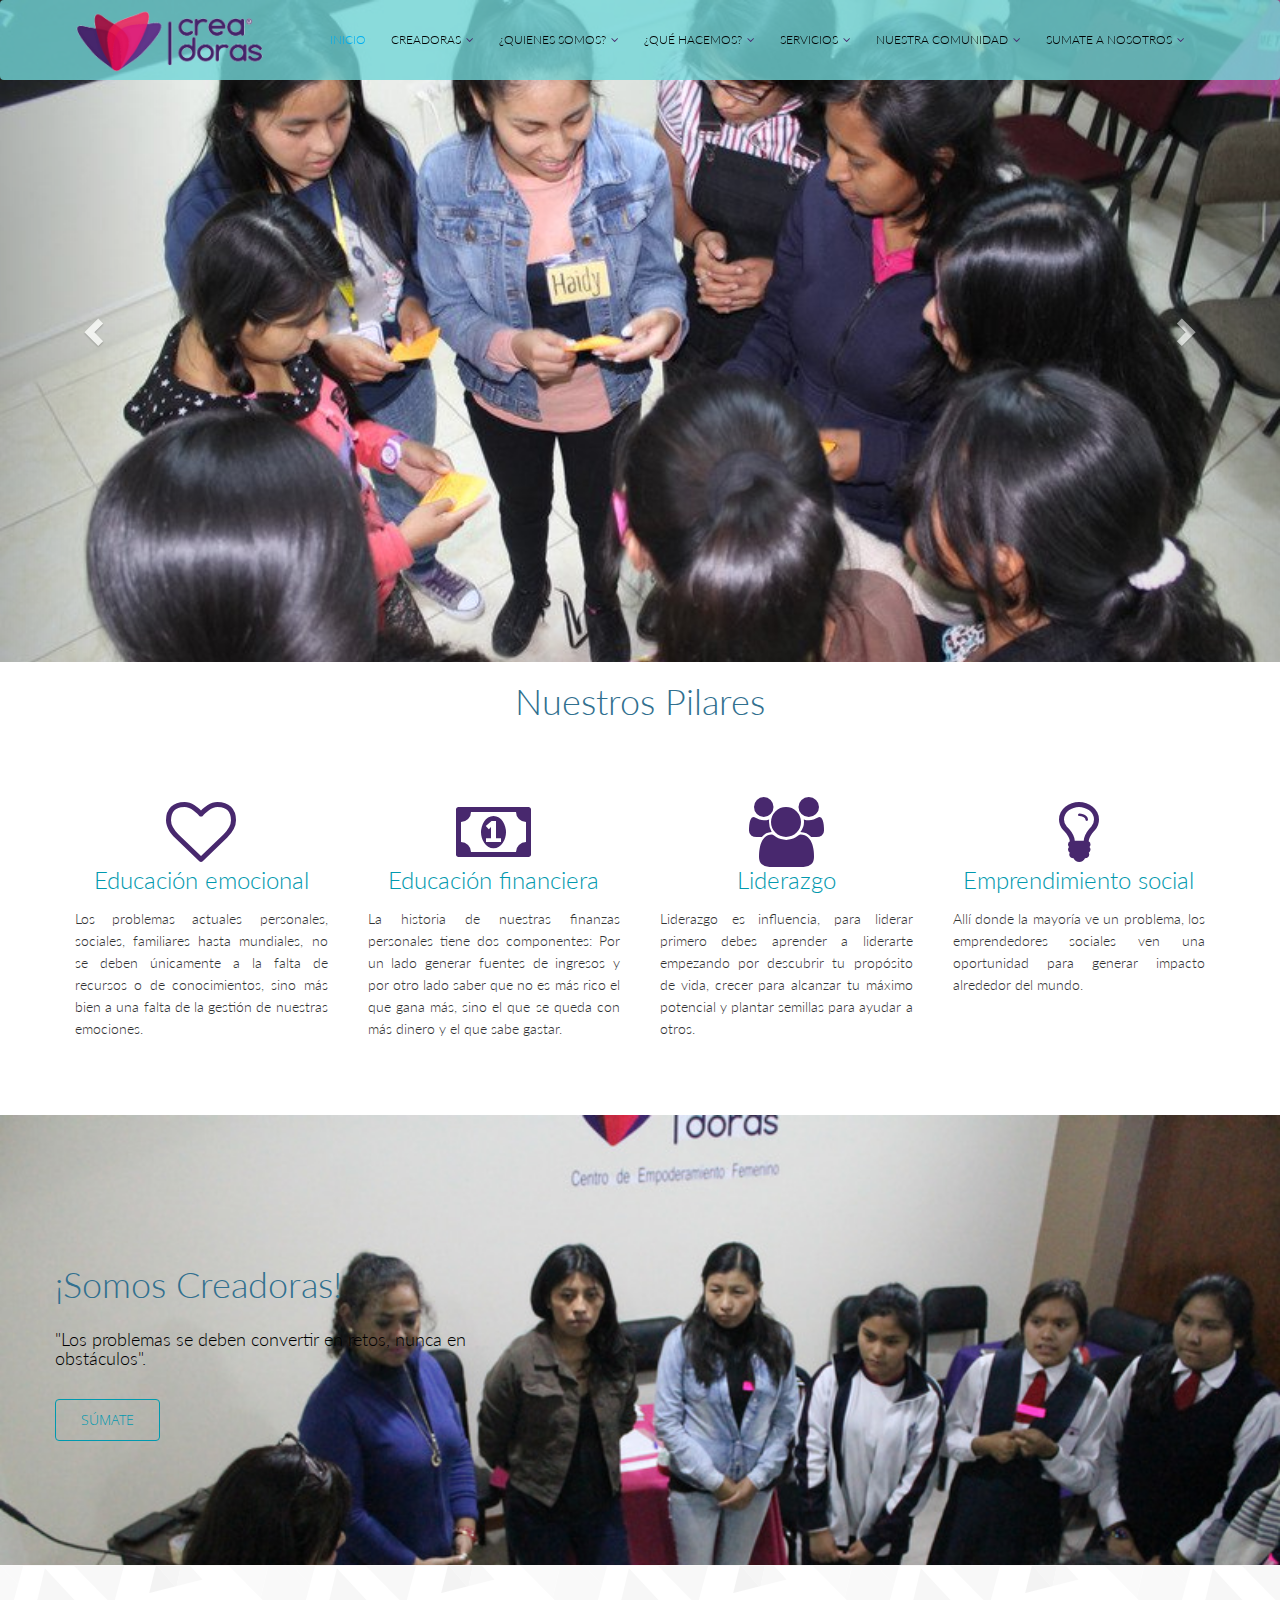
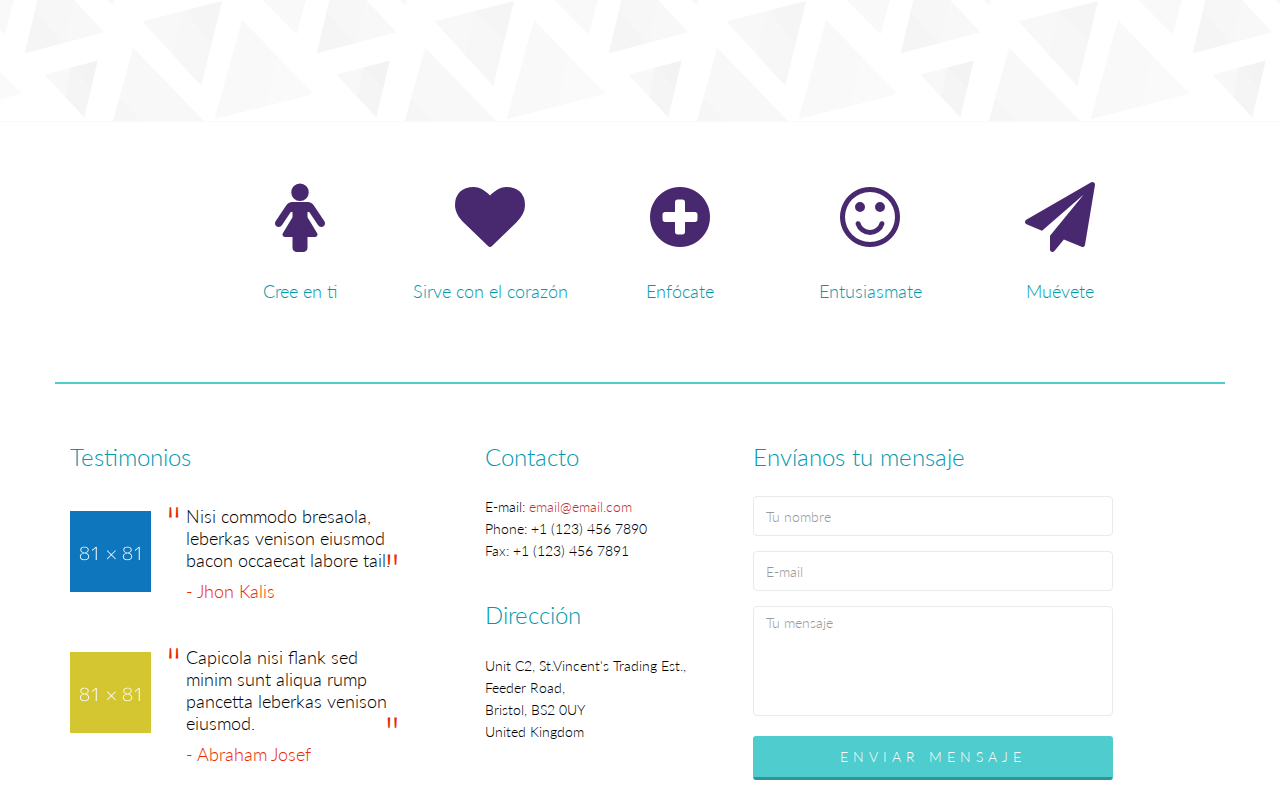
==== commit 4aa73918: "add nav" ====
--- a/index.html
+++ b/index.html
@@ -132,21 +132,21 @@
                     </ol>
                     <div class="carousel-inner">
                         <div class="item">
-                            <img height="582px" src="images/slider1.png" alt="">
+                            <img src="images/slider1.png" alt="">
                             <div class="carousel-caption">
                                 <h3>First slide label</h3>
                                 <p>Praesent commodo cursus magna, vel scelerisque nisl consectetur.</p>
                             </div>
                         </div>
                         <div class="item">
-                            <img height="582px" src="images/slider2.png" alt="">
+                            <img src="images/slider2.png" alt="">
                             <div class="carousel-caption">
                                 <h3>Second slide label</h3>
                                 <p>Praesent commodo cursus magna, vel scelerisque nisl consectetur.</p>
                             </div>
                         </div>
                         <div class="item active">
-                            <img height="582px" src="images/slider3.png" alt="">
+                            <img src="images/slider3.png" alt="">
                             <div class="carousel-caption">
                                 <h3>Third slide label</h3>
                                 <p>Praesent commodo cursus magna, vel scelerisque nisl consectetur.</p>
@@ -402,7 +402,7 @@
         <div class="container">
             <div class="row">
                 <div class="col-sm-12 text-center bottom-separator">
-                    <img src="images/home/under.png" class="img-responsive inline" alt="">
+                    <!--<img src="images/home/under.png" class="img-responsive inline" alt="">-->
                 </div>
                 <div class="col-md-4 col-sm-6">
                     <div class="testimonial bottom">
--- a/css/main.css
+++ b/css/main.css
@@ -173,9 +173,10 @@
 
 
 #header{
-  margin-bottom: 0;
-  /*padding: 30px 0 60px 0;*/
-  padding-top:10px;
+  top: 0;
+  z-index: 100;
+  width: 100%;
+  position: fixed;
 }
 
 #header .navbar-inverse .container{
@@ -259,9 +260,10 @@
 }
 
 #header .navbar {
-  background: #fff;
+  background-color: rgba(114, 214, 215, 0.8);
   border: 0;
   margin-bottom: 0;
+  padding-top: 10px;
 }
 
 #header .navbar-toggle{
@@ -409,6 +411,7 @@
 
 #footer .bottom-separator {
   margin-bottom: 60px;
+  border: 1px solid #4fcccd;
 }
 
 #message {
@@ -543,7 +546,9 @@
 *******Home Page******
 **************************/
 #home-slider {
-  background-image:url(../images/prueba.jpg);
+  background-image:url(../images/creadoras10.png);
+  background-size: cover;
+  background-position:top;
 }
 
 #home-slider .main-slider {
@@ -781,7 +786,6 @@
   margin-top: 80px;
 }
 .carousel-inner img{
-  /*height:542px !important;*/
   width:100%;
 }
 #company-information .padding-top{
--- a/css/responsive.css
+++ b/css/responsive.css
@@ -206,7 +206,7 @@
 
   #header {
     padding-bottom: 40px;
-    padding-top: 10px;
+    /*padding-top: 10px;*/
   }
 
   .social-icons.pull-right{
@@ -239,7 +239,8 @@
   }
 
   .navbar.navbar-inverse {
-    margin-top: 20px;
+    /*margin-top: 20px;*/
+    padding-bottom: 10px;
     padding-left: 15px;
     padding-right: 15px;
   }
--- a/css/style.css
+++ b/css/style.css
@@ -33,4 +33,7 @@
 }
 .valores .portfolio-info h2{
 	margin-top: 30px;
-}+}
+.carousel-inner{
+	height: 662px;
+}
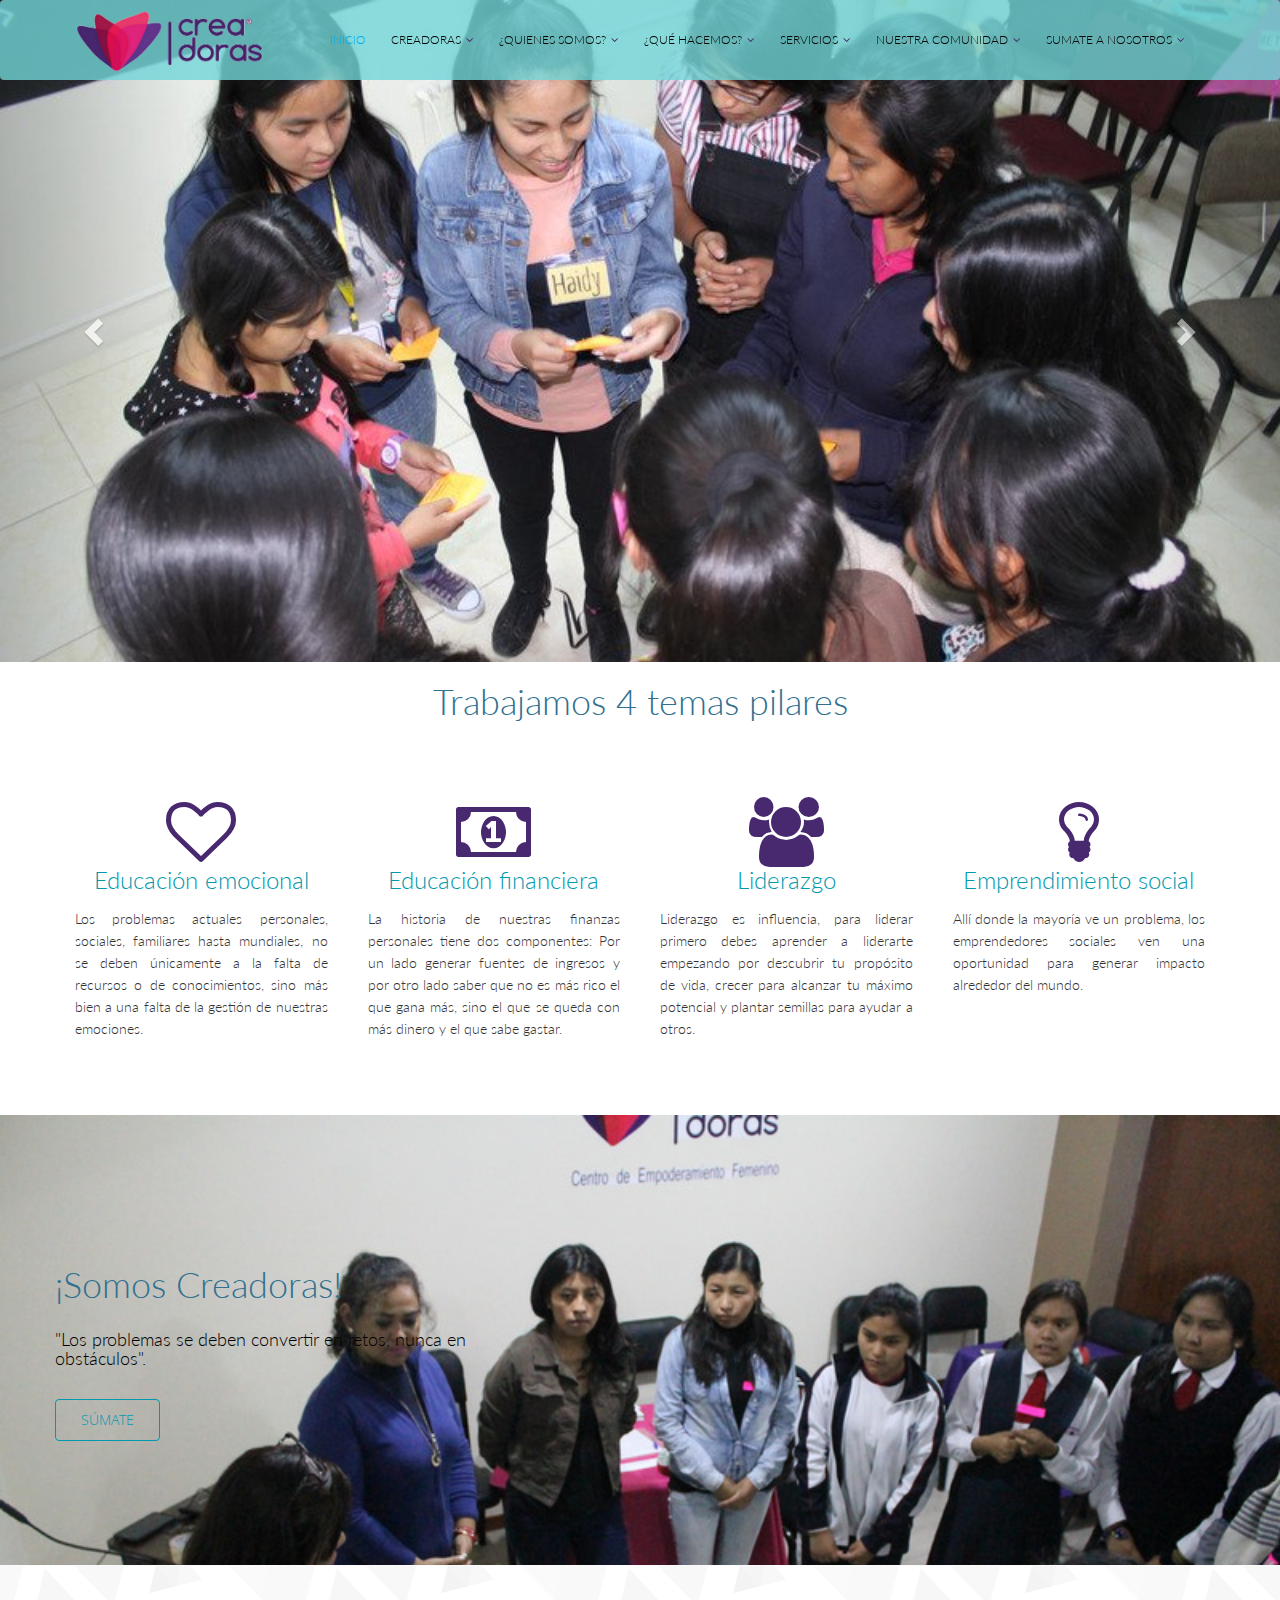
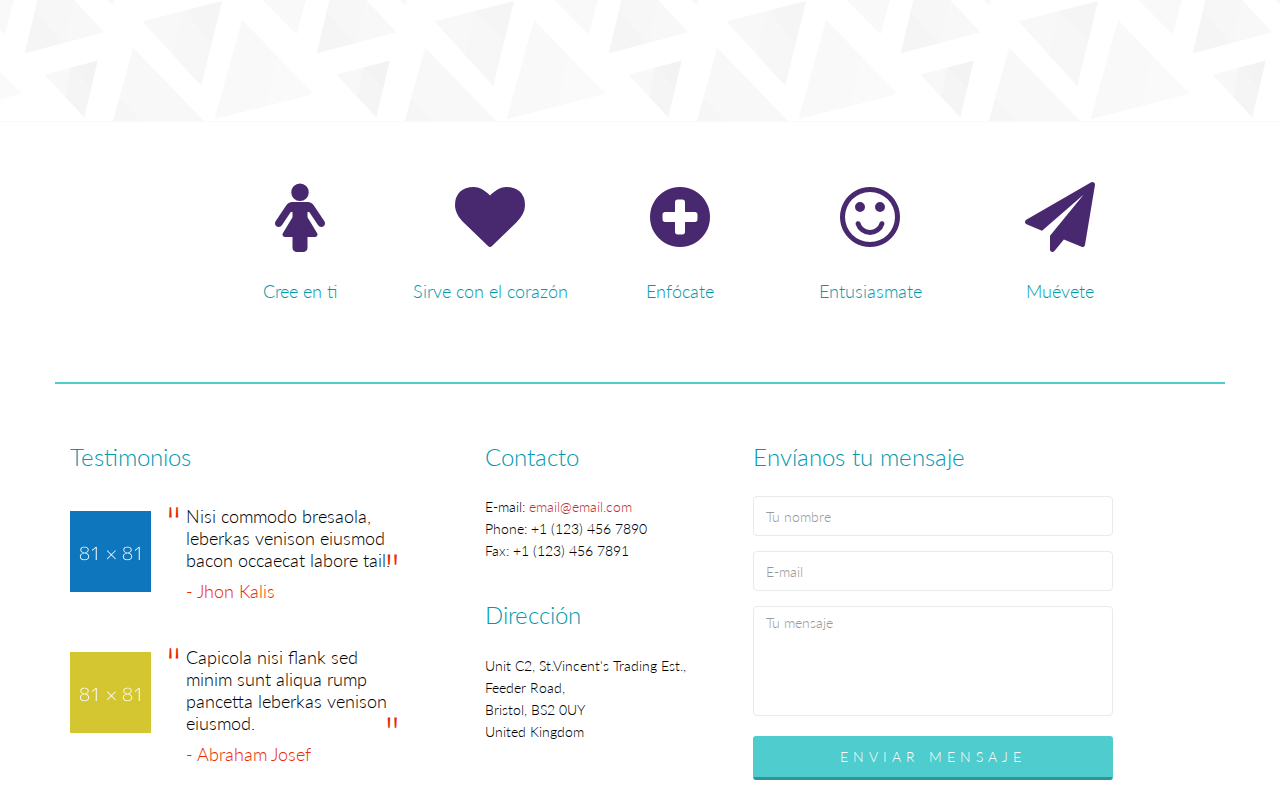
==== commit 9a3498e6: "Add contenidos" ====
--- a/index.html
+++ b/index.html
@@ -164,7 +164,7 @@
     <section id="services">
         <div class="container">
             <div class="row">
-                <h1 class="text-center">Nuestros Pilares</h1>
+                <h1 class="text-center">Trabajamos 4 temas pilares</h1>
                 <div class="col-sm-3 text-center padding wow fadeIn" data-wow-duration="1000ms" data-wow-delay="300ms">
                     <div class="single-service">
                         <div class="wow scaleIn" data-wow-duration="500ms" data-wow-delay="300ms">
@@ -332,7 +332,7 @@
      </section>
     <!--/#clients-->
     <div class="container portfolio-items isotope valores">
-                    <div class="col-xs-8 col-xs-offset-2 col-sm-4 col-md-2 portfolio-item branded logos isotope-item">
+                    <div class="col-xs-12 col-xs-offset-2 col-sm-4 col-md-2 portfolio-item branded logos isotope-item">
                         <div class="portfolio-wrapper">
                             <div class="portfolio-single">
                                 <div class="portfolio-thumb"><i class="fa fa-female fa-5x" aria-hidden="true"></i></div>
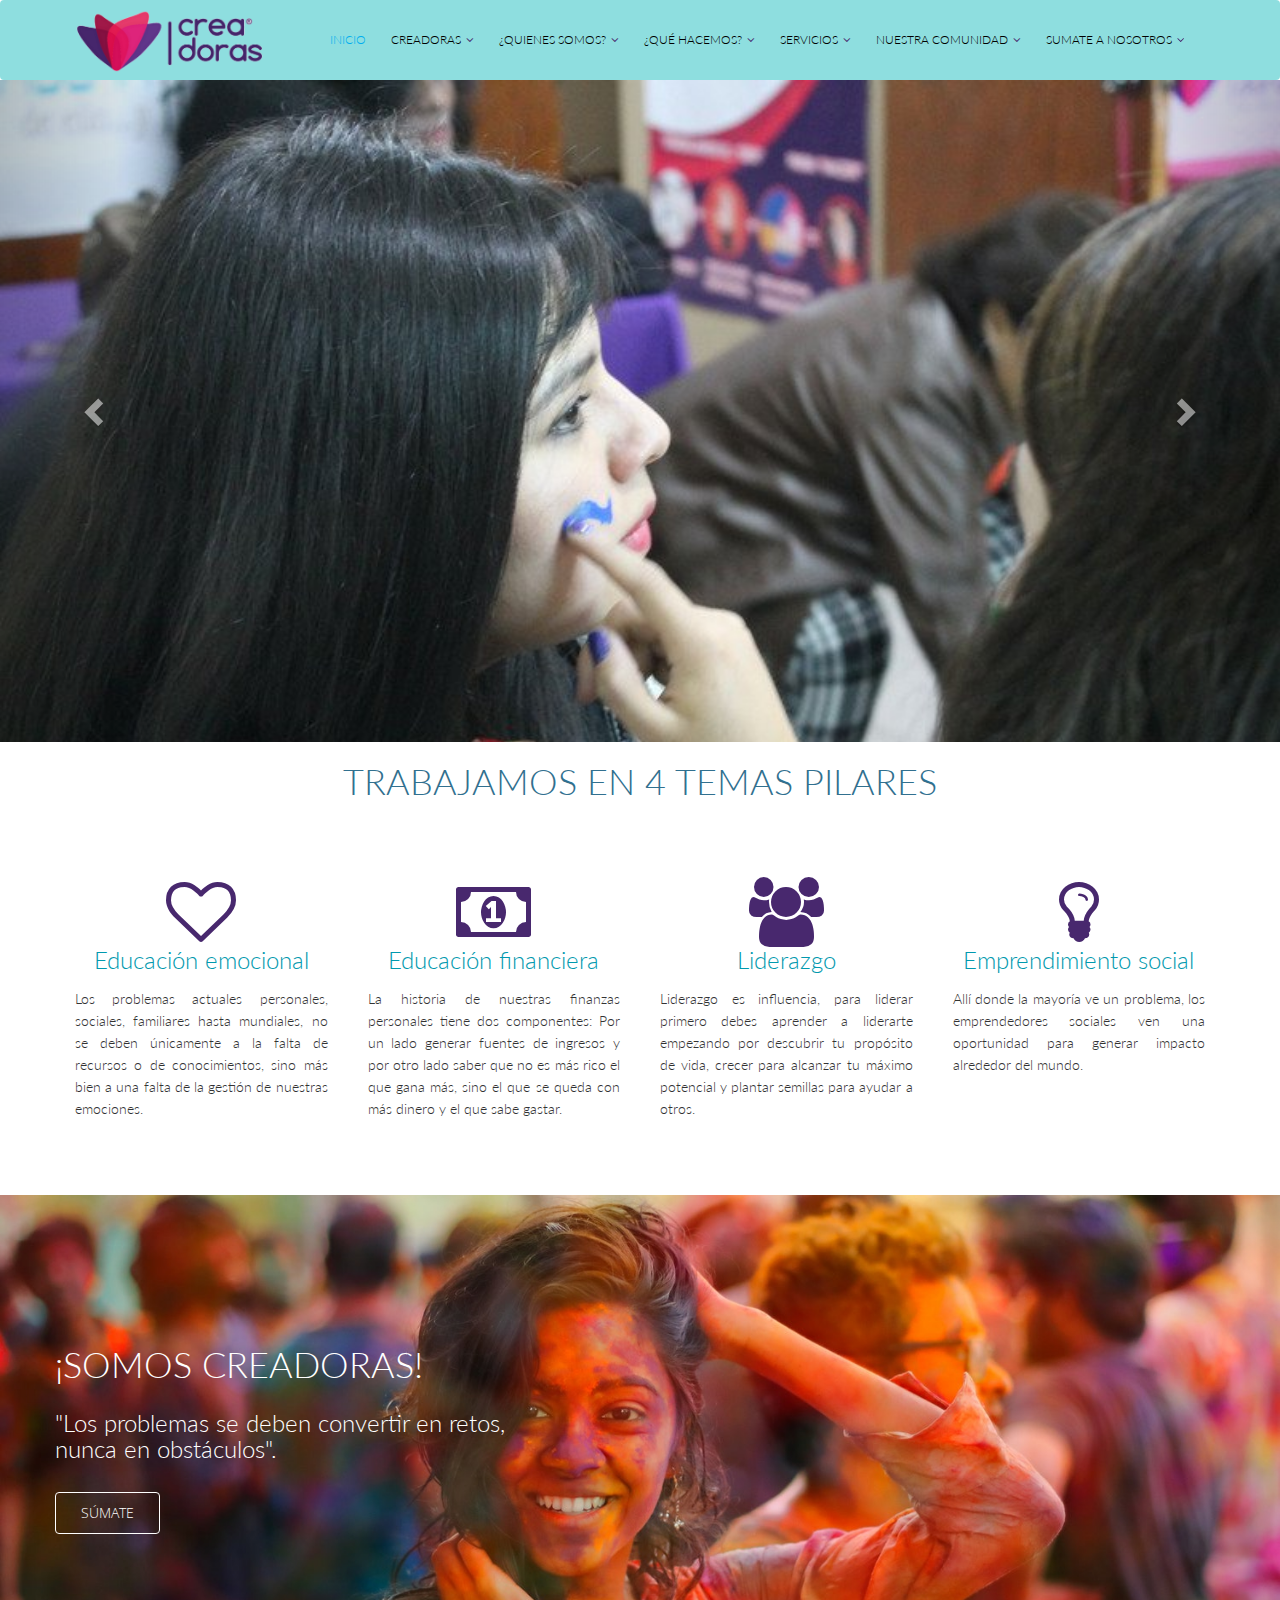
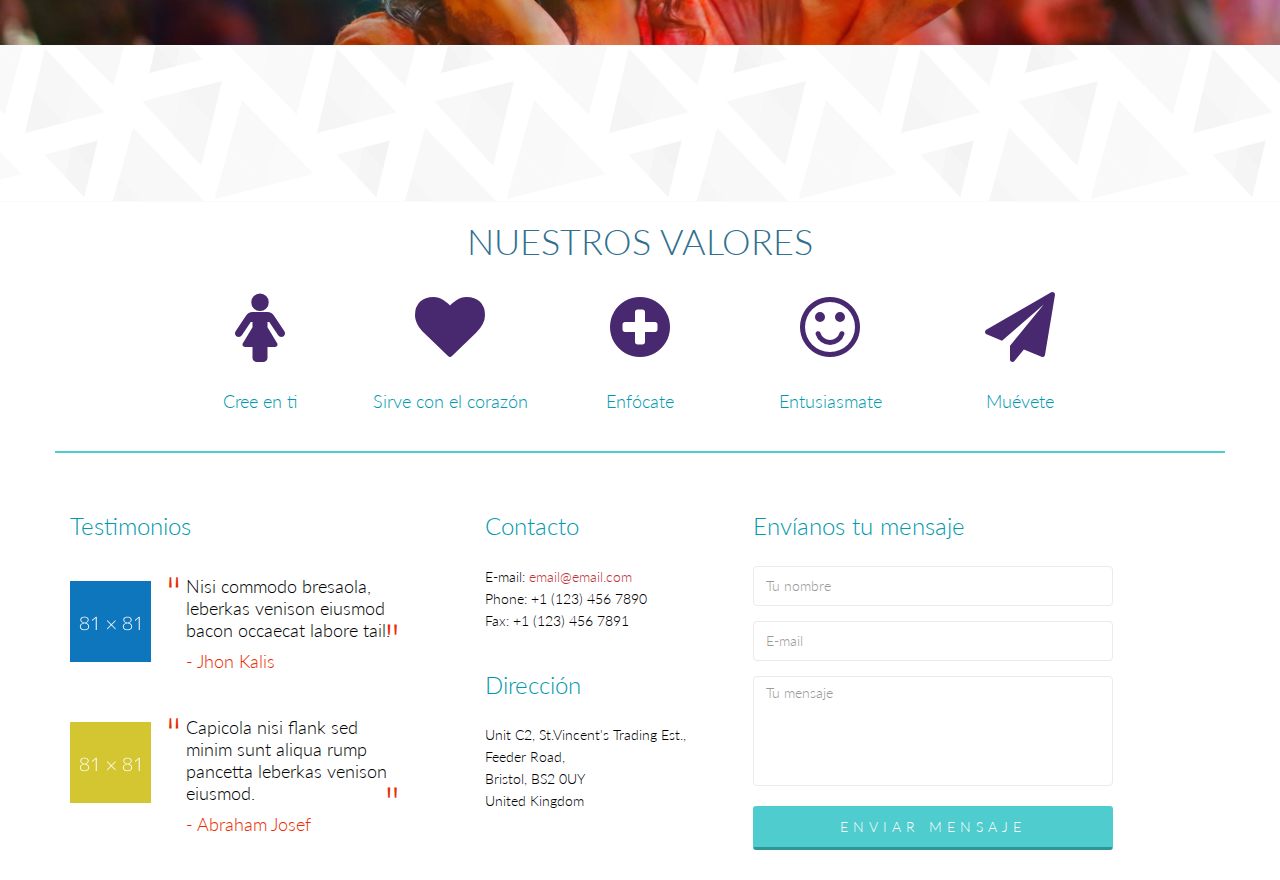
==== commit 3421a180: "add images" ====
--- a/index.html
+++ b/index.html
@@ -78,12 +78,12 @@
                                 <li><a href="portfolio-details.html">Portfolio Details</a></li>-->
                             </ul>
                         </li>
-                        <li class="dropdown"><a href="portfolio.html">Servicios<i class="fa fa-angle-down"></i></a>
-                            <ul role="menu" class="sub-menu">
-                                <li><a href="portfolio.html">Programas</a></li>
-                                <li><a href="portfoliofour.html">Cursos</a></li>
-                                <li><a href="portfolioone.html">Talleres</a></li>
-                                <li><a href="portfoliotwo.html">Mentoria</a></li>
+                        <li class="dropdown"><a href="blogtwo.html">Servicios<i class="fa fa-angle-down"></i></a>
+                            <ul role="menu" class="sub-menu">
+                                <li><a href="blogtwo.html">Programas</a></li>
+                                <li><a href="blogtwo.html">Cursos</a></li>
+                                <li><a href="blogtwo.html">Talleres</a></li>
+                                <li><a href="blogtwo.html">Mentoria</a></li>
                                 <!--<li><a href="portfoliothree.html">2 Columns</a></li>
                                 <li><a href="portfolio-details.html">Portfolio Details</a></li>-->
                             </ul>
@@ -132,21 +132,21 @@
                     </ol>
                     <div class="carousel-inner">
                         <div class="item">
-                            <img src="images/slider1.png" alt="">
+                            <img src="images/creadoras-home.jpg" alt="">
                             <div class="carousel-caption">
                                 <h3>First slide label</h3>
                                 <p>Praesent commodo cursus magna, vel scelerisque nisl consectetur.</p>
                             </div>
                         </div>
                         <div class="item">
-                            <img src="images/slider2.png" alt="">
+                            <img src="images/creadoras-home2.jpg" alt="">
                             <div class="carousel-caption">
                                 <h3>Second slide label</h3>
                                 <p>Praesent commodo cursus magna, vel scelerisque nisl consectetur.</p>
                             </div>
                         </div>
                         <div class="item active">
-                            <img src="images/slider3.png" alt="">
+                            <img src="images/slider2.png" alt="">
                             <div class="carousel-caption">
                                 <h3>Third slide label</h3>
                                 <p>Praesent commodo cursus magna, vel scelerisque nisl consectetur.</p>
@@ -164,7 +164,7 @@
     <section id="services">
         <div class="container">
             <div class="row">
-                <h1 class="text-center">Trabajamos 4 temas pilares</h1>
+                <h1 class="text-center">TRABAJAMOS EN 4 TEMAS PILARES</h1>
                 <div class="col-sm-3 text-center padding wow fadeIn" data-wow-duration="1000ms" data-wow-delay="300ms">
                     <div class="single-service">
                         <div class="wow scaleIn" data-wow-duration="500ms" data-wow-delay="300ms">
@@ -212,8 +212,8 @@
             <div class="row">
                 <div class="main-slider">
                     <div class="slide-text">
-                        <h1>¡Somos Creadoras!</h1>
-                        <h3>"Los problemas se deben convertir en retos, nunca en obstáculos".</h3>
+                        <h1>¡SOMOS CREADORAS!</h1>
+                        <h2>"Los problemas se deben convertir en retos, nunca en obstáculos".</h2>
                         <a href="#" class="btn btn-common">SÚMATE</a>
                     </div>
                     <!--<img src="images/home/slider/hill.png" class="slider-hill" alt="slider image">
@@ -332,7 +332,8 @@
      </section>
     <!--/#clients-->
     <div class="container portfolio-items isotope valores">
-                    <div class="col-xs-12 col-xs-offset-2 col-sm-4 col-md-2 portfolio-item branded logos isotope-item">
+        <h1 class="text-center">NUESTROS VALORES</h1>
+                    <div class="col-xs-12 col-xs-offset-1 col-sm-4 col-md-2 portfolio-item branded logos isotope-item">
                         <div class="portfolio-wrapper">
                             <div class="portfolio-single">
                                 <div class="portfolio-thumb"><i class="fa fa-female fa-5x" aria-hidden="true"></i></div>
--- a/css/main.css
+++ b/css/main.css
@@ -176,7 +176,7 @@
   top: 0;
   z-index: 100;
   width: 100%;
-  position: fixed;
+  position:relative;
 }
 
 #header .navbar-inverse .container{
@@ -546,9 +546,12 @@
 *******Home Page******
 **************************/
 #home-slider {
-  background-image:url(../images/creadoras10.png);
+  background-image:url(../images/creadoras-home4.jpg);
   background-size: cover;
-  background-position:top;
+  background-position:center;
+}
+#home-slider h2{
+  color: #fff;
 }
 
 #home-slider .main-slider {
@@ -627,10 +630,13 @@
 #home-slider h1{
   margin-top: 100px;
   margin-bottom: 25px;
+  color: #fff;
 }
 
 #home-slider .btn-common {
   margin-top: 20px;
+  color: #fff;
+  border:1px solid  #fff;
 }
 
 #home-slider .preloader {
--- a/css/style.css
+++ b/css/style.css
@@ -8,9 +8,6 @@
 .slogan h1{
 	font-size: 70px;
 	text-align: center;
-}
-.valores{
-	margin: 40px 0;
 }
 .valores .portfolio-wrapper, .valores .portfolio-single{
 	text-align: center;
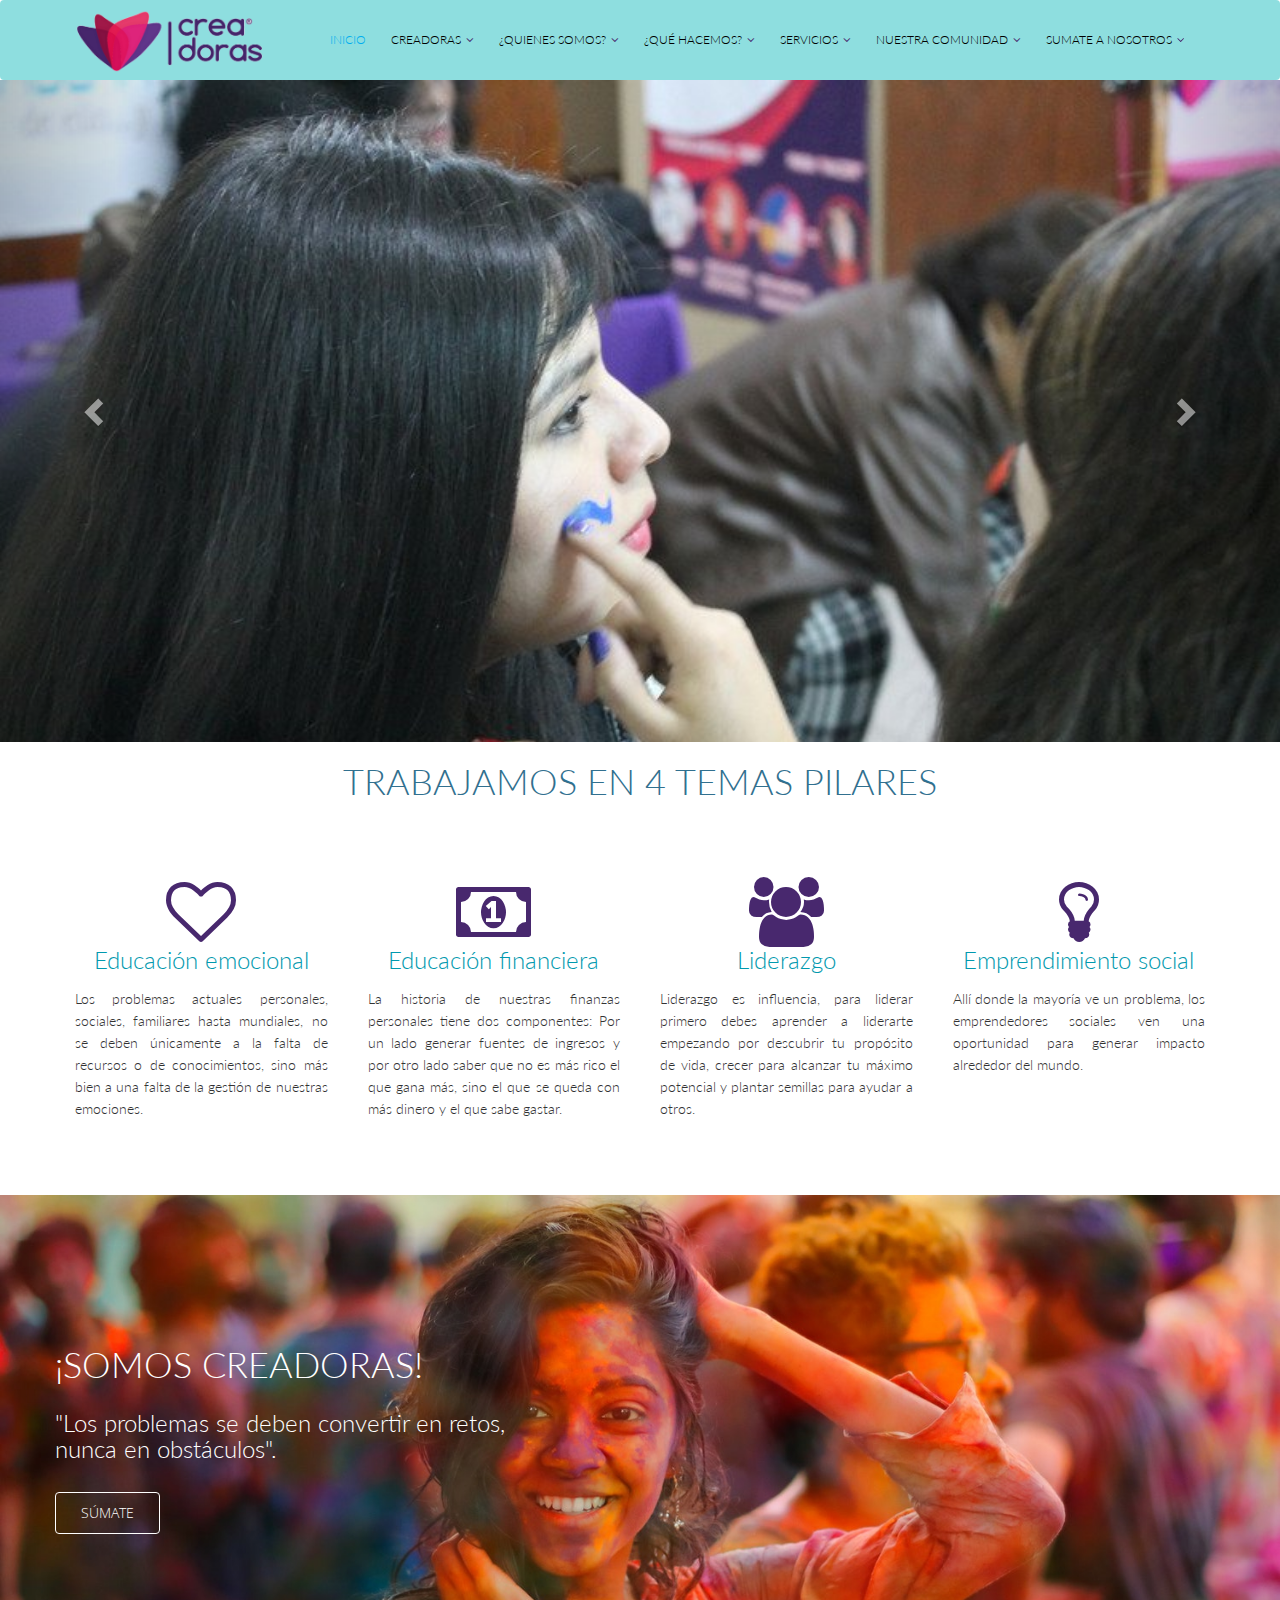
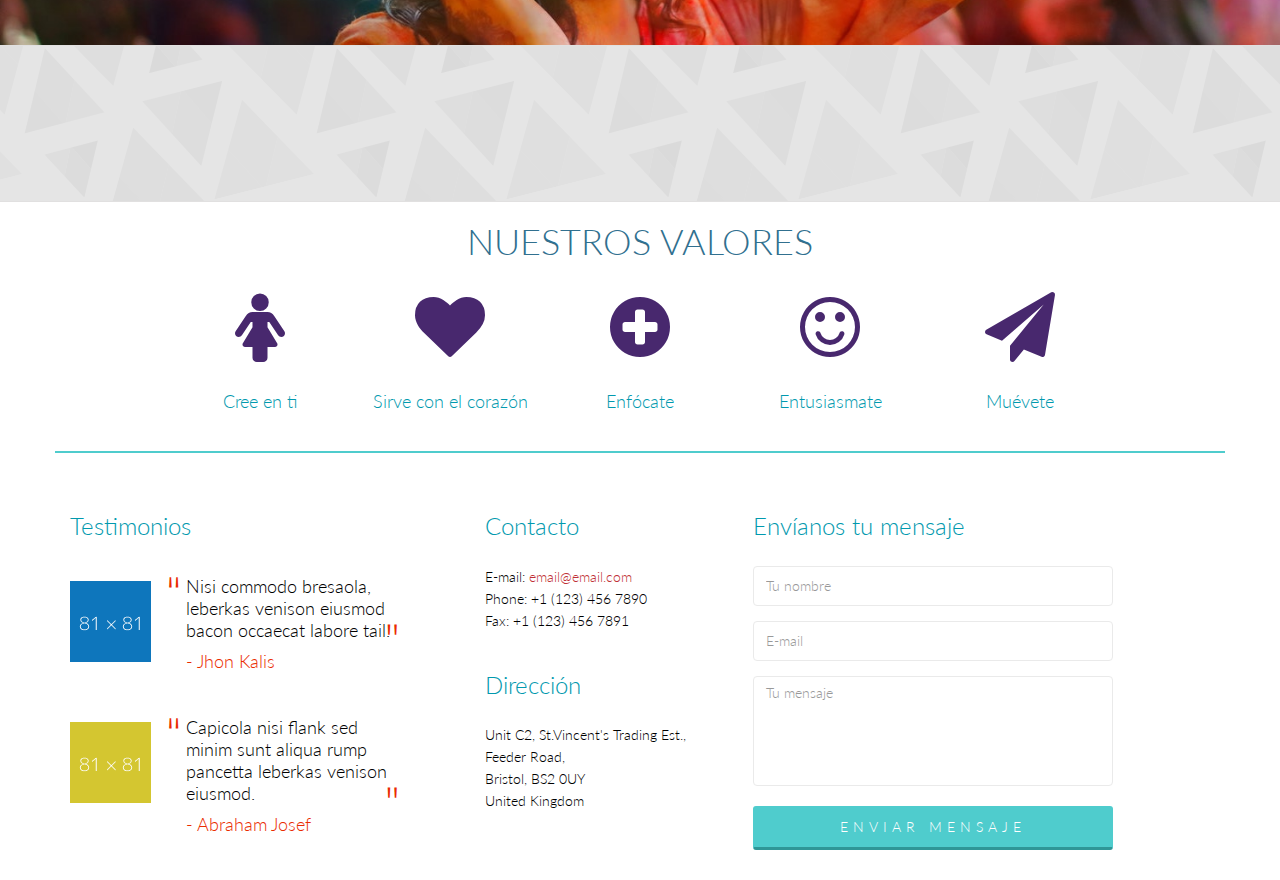
==== commit 7022ed6d: "sumate a nosotros" ====
--- a/index.html
+++ b/index.html
@@ -88,7 +88,7 @@
                                 <li><a href="portfolio-details.html">Portfolio Details</a></li>-->
                             </ul>
                         </li> 
-                        <li class="dropdown"><a href="portfolio.html">Nuestra comunidad<i class="fa fa-angle-down"></i></a>
+                        <li class="dropdown"><a href="nuestra comunidad.html">Nuestra comunidad<i class="fa fa-angle-down"></i></a>
                             <ul role="menu" class="sub-menu">
                                 <li><a href="portfolio.html">¿Qué es?</a></li>
                                 <li><a href="portfoliofour.html">Objetivos</a></li>
--- a/css/main.css
+++ b/css/main.css
@@ -677,7 +677,7 @@
   vertical-align: middle;
   width: 100%;
   position: statice;
-  /*background:rgba(222, 20, 94, 0.7);*/
+  background:rgba(0,0,0,0.1);
 }
 
 
@@ -704,7 +704,10 @@
   padding: 0 20px;
   text-align: justify;
 }
-
+#services .single-service ul{
+    list-style-type: circle;
+    text-align: left;
+}
 .action h1{
   margin-top: 0;
 }
@@ -800,7 +803,8 @@
 }
 
 .single-service img {
-  height: 85px;
+  /*height: 85px;*/
+  height: 200px;
 }
 
 .tour-button {
@@ -1527,15 +1531,19 @@
   position: relative;
   padding-bottom: 0;
 }
-
-.timeline .post-content {
+.padding-right .single-blog.timeline{
+  text-align: -webkit-right;
+}
+/*.timeline .post-content {
   padding: 20px 20px 0;
-}
+}*/
 
 .post-thumb{
   margin: -1px -1px 0;
   position: relative;
   overflow: hidden;
+
+  width: 300px;
 }
 
 .timeline .post-thumb img {
@@ -1612,7 +1620,8 @@
 }
 
 .timeline-blog .col-sm-6.padding-top{
-  padding-top: 70px;
+  /*padding-top: 70px;*/
+  padding-top: 40px;
 }
 
 .post-content{
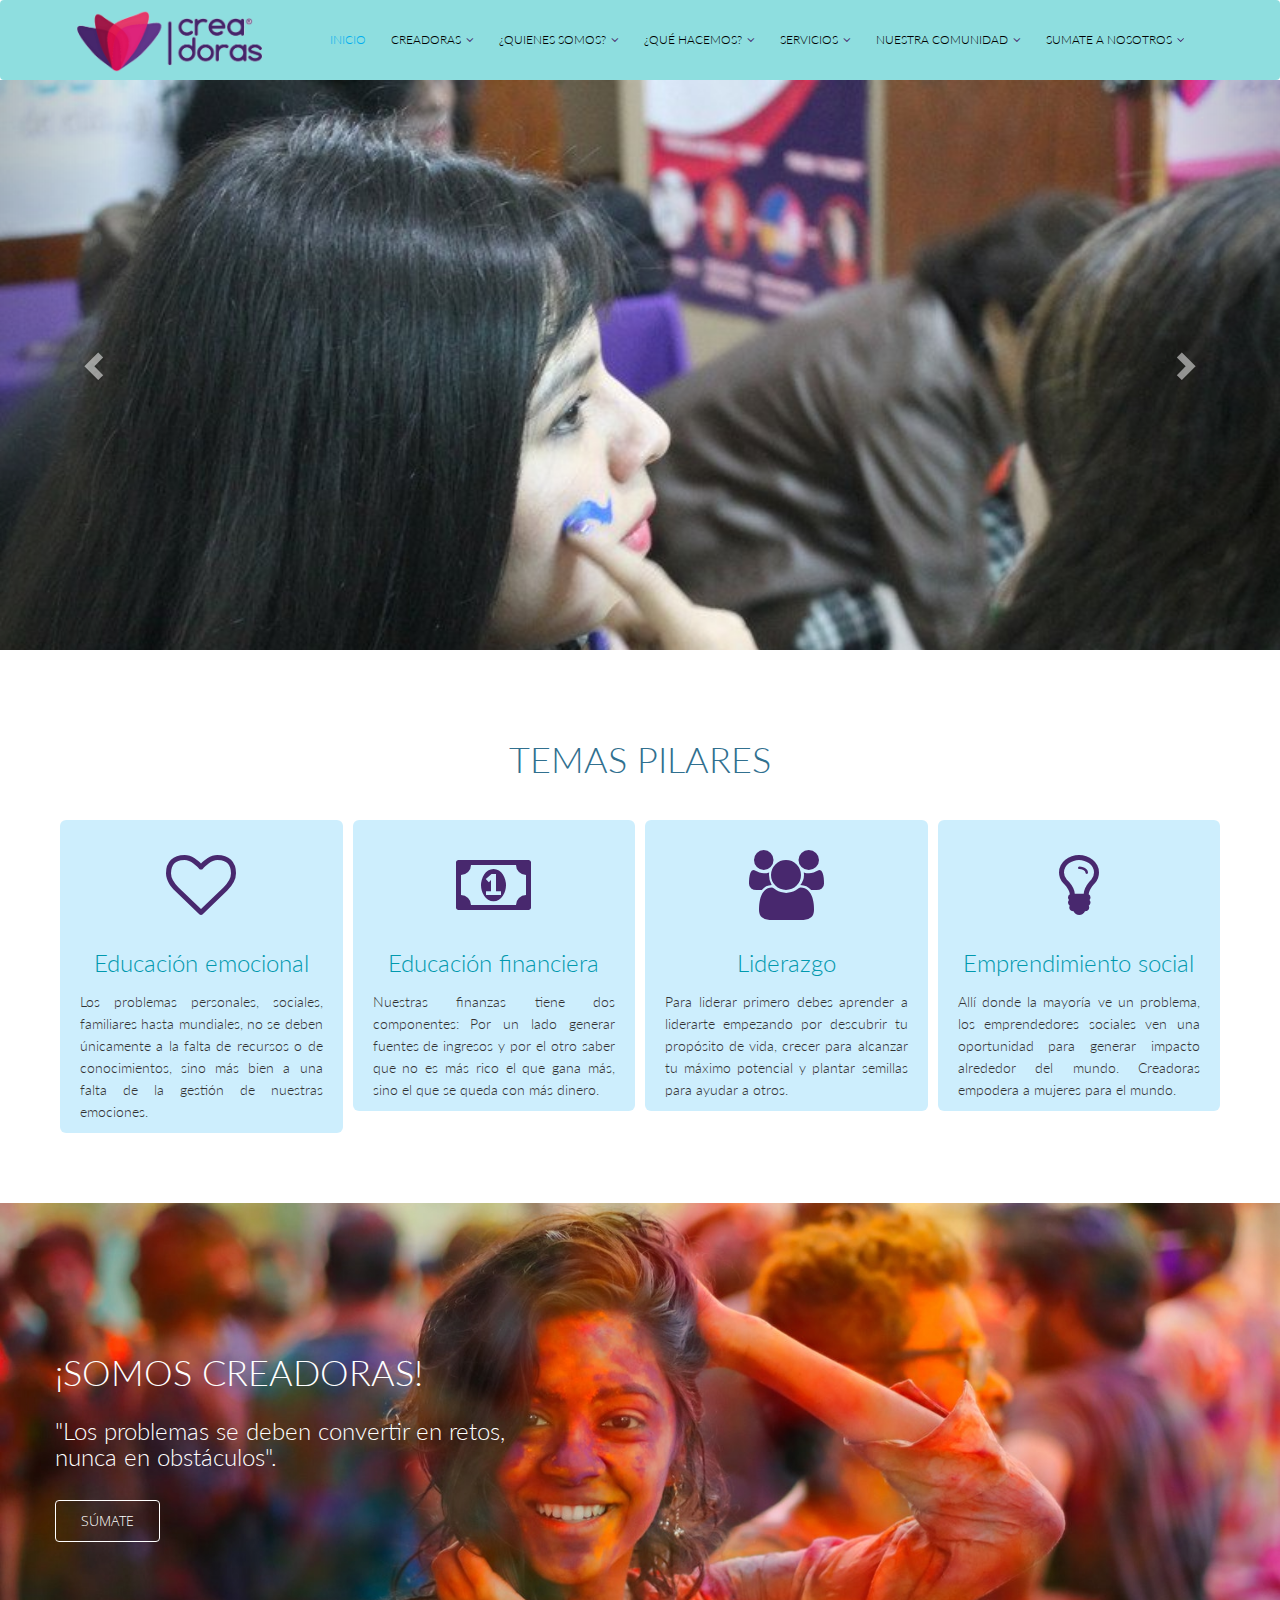
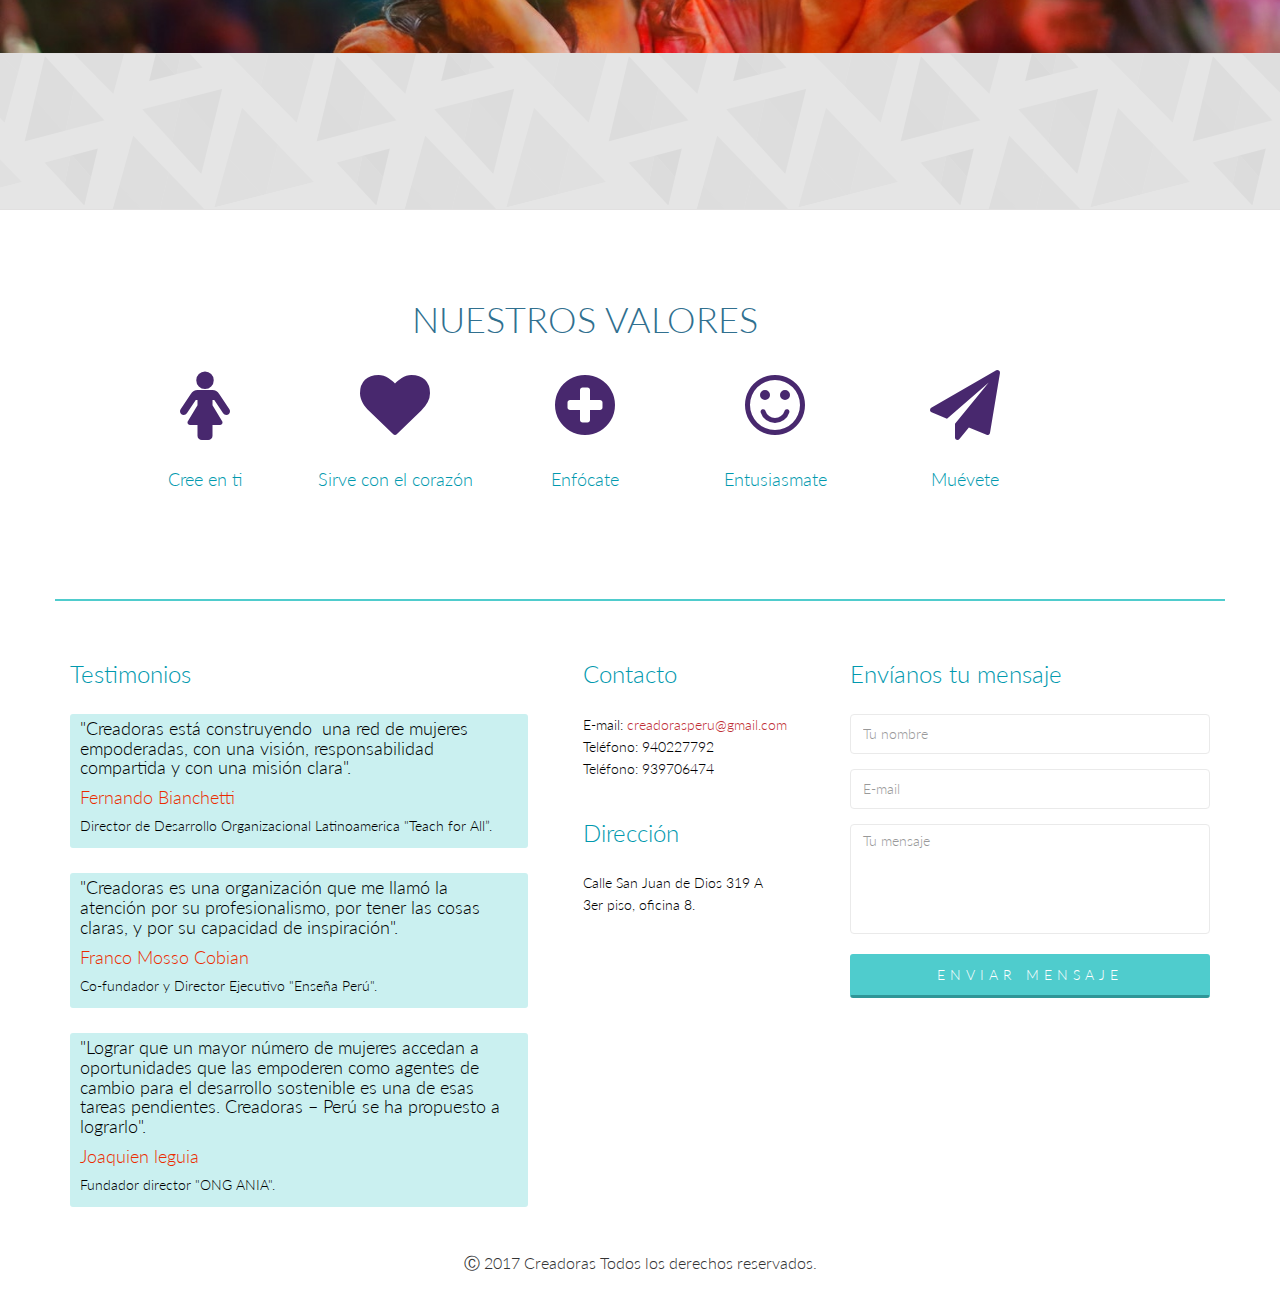
==== commit c1e1a86b: "add contact" ====
--- a/index.html
+++ b/index.html
@@ -12,11 +12,7 @@
     <link href="css/lightbox.css" rel="stylesheet"> 
 	<link href="css/main.css" rel="stylesheet">
 	<link href="css/responsive.css" rel="stylesheet">
-    <link rel="stylesheet" type="text/css" href="css/style.css">
-    <!--[if lt IE 9]>
-	    <script src="js/html5shiv.js"></script>
-	    <script src="js/respond.min.js"></script>
-    <![endif]-->       
+    <link rel="stylesheet" type="text/css" href="css/style.css">       
     <link rel="shortcut icon" href="images/1-logo.png">
     <link rel="apple-touch-icon-precomposed" sizes="144x144" href="images/ico/apple-touch-icon-144-precomposed.png">
     <link rel="apple-touch-icon-precomposed" sizes="114x114" href="images/ico/apple-touch-icon-114-precomposed.png">
@@ -24,7 +20,7 @@
     <link rel="apple-touch-icon-precomposed" href="images/ico/apple-touch-icon-57-precomposed.png">
 </head><!--/head-->
 
-<body>
+<body class="home">
 	<header id="header">      
         <div class="container">
         </div>
@@ -84,8 +80,6 @@
                                 <li><a href="blogtwo.html">Cursos</a></li>
                                 <li><a href="blogtwo.html">Talleres</a></li>
                                 <li><a href="blogtwo.html">Mentoria</a></li>
-                                <!--<li><a href="portfoliothree.html">2 Columns</a></li>
-                                <li><a href="portfolio-details.html">Portfolio Details</a></li>-->
                             </ul>
                         </li> 
                         <li class="dropdown"><a href="nuestra comunidad.html">Nuestra comunidad<i class="fa fa-angle-down"></i></a>
@@ -93,32 +87,19 @@
                                 <li><a href="portfolio.html">¿Qué es?</a></li>
                                 <li><a href="portfoliofour.html">Objetivos</a></li>
                                 <li><a href="portfolioone.html">Fotos</a></li>
-                                <!--<li><a href="portfoliotwo.html">¿Para qué?</a></li>
-                                <li><a href="portfoliothree.html">2 Columns</a></li>
-                                <li><a href="portfolio-details.html">Portfolio Details</a></li>-->
                             </ul>
                         </li> 
-                        <li class="dropdown"><a href="portfolio.html">Sumate a nosotros<i class="fa fa-angle-down"></i></a>
+                        <li class="dropdown"><a href="contact.html">Sumate a nosotros<i class="fa fa-angle-down"></i></a>
                             <ul role="menu" class="sub-menu">
                                 <li><a href="portfolio.html">Como embajador</a></li>
                                 <li><a href="portfoliofour.html">Como aliado estratégico</a></li>
                                 <li><a href="portfolioone.html">Como patrocinador</a></li>
                                 <li><a href="portfoliotwo.html">Como voluntario</a></li>
                                 <li><a href="portfoliothree.html">Como cliente</a></li>
-                                <!--<li><a href="portfolio-details.html">Portfolio Details</a></li>-->
                             </ul>
                         </li>                       
-                        <!--<li><a href="shortcodes.html ">Shortcodes</a></li>-->                    
-                    </ul>
-                </div>
-                <!--<div class="search">
-                    <form role="form">
-                        <i class="fa fa-search"></i>
-                        <div class="field-toggle">
-                            <input type="text" class="search-form" autocomplete="off" placeholder="Search">
-                        </div>
-                    </form>
-                </div>-->
+                  </ul>
+                </div>
             </div>
         </div>
     </header>
@@ -164,7 +145,7 @@
     <section id="services">
         <div class="container">
             <div class="row">
-                <h1 class="text-center">TRABAJAMOS EN 4 TEMAS PILARES</h1>
+                <h1 class="text-center">TEMAS PILARES</h1>
                 <div class="col-sm-3 text-center padding wow fadeIn" data-wow-duration="1000ms" data-wow-delay="300ms">
                     <div class="single-service">
                         <div class="wow scaleIn" data-wow-duration="500ms" data-wow-delay="300ms">
@@ -172,7 +153,7 @@
                             <div><i class="fa fa-heart-o fa-5x" aria-hidden="true"></i></div>
                         </div>
                         <h2>Educación emocional</h2>
-                        <p>Los problemas actuales personales, sociales, familiares hasta mundiales, no se deben únicamente a la falta de recursos o de conocimientos, sino más bien a una falta de la gestión de nuestras emociones.</p>
+                        <p>Los problemas personales, sociales, familiares hasta mundiales, no se deben únicamente a la falta de recursos o de conocimientos, sino más bien a una falta de la gestión de nuestras emociones.</p>
                     </div>
                 </div>
                 <div class="col-sm-3 text-center padding wow fadeIn" data-wow-duration="1000ms" data-wow-delay="300ms">
@@ -181,7 +162,7 @@
                             <div><i class="fa fa-money fa-5x" aria-hidden="true"></i></div>
                         </div>
                         <h2>Educación financiera</h2>
-                        <p>La historia de nuestras finanzas personales tiene dos componentes: Por un lado generar fuentes de ingresos y por otro lado saber que no es más rico el que gana más, sino el que se queda con más dinero y el que sabe gastar.</p>
+                        <p>Nuestras finanzas tiene dos componentes: Por un lado generar fuentes de ingresos y por el otro saber que no es más rico el que gana más, sino el que se queda con más dinero.</p>
                     </div>
                 </div>
                 <div class="col-sm-3 text-center padding wow fadeIn" data-wow-duration="1000ms" data-wow-delay="600ms">
@@ -190,7 +171,7 @@
                             <div><i class="fa fa-users fa-5x" aria-hidden="true"></i></div>
                         </div>
                         <h2>Liderazgo</h2>
-                        <p>Liderazgo es influencia, para liderar primero debes aprender a liderarte empezando por descubrir tu propósito de vida, crecer para alcanzar tu máximo potencial y plantar semillas para ayudar a otros.</p>
+                        <p>Para liderar primero debes aprender a liderarte empezando por descubrir tu propósito de vida, crecer para alcanzar tu máximo potencial y plantar semillas para ayudar a otros.</p>
                     </div>
                 </div>
                 <div class="col-sm-3 text-center padding wow fadeIn" data-wow-duration="1000ms" data-wow-delay="900ms">
@@ -199,7 +180,7 @@
                             <div><i class="fa fa-lightbulb-o fa-5x" aria-hidden="true"></i></div>
                         </div>
                         <h2>Emprendimiento social</h2>
-                        <p>Allí donde la mayoría ve un problema, los emprendedores sociales ven una oportunidad para generar impacto alrededor del mundo.</p>
+                        <p>Allí donde la mayoría ve un problema, los emprendedores sociales ven una oportunidad para generar impacto alrededor del mundo. Creadoras empodera a mujeres para el mundo.</p>
                     </div>
                 </div>
             </div>
@@ -214,21 +195,13 @@
                     <div class="slide-text">
                         <h1>¡SOMOS CREADORAS!</h1>
                         <h2>"Los problemas se deben convertir en retos, nunca en obstáculos".</h2>
-                        <a href="#" class="btn btn-common">SÚMATE</a>
-                    </div>
-                    <!--<img src="images/home/slider/hill.png" class="slider-hill" alt="slider image">
-                    <img src="images/home/slider/house.png" class="slider-house" alt="slider image">
-                    <img src="images/home/slider/sun.png" class="slider-sun" alt="slider image">
-                    <img src="images/home/slider/birds1.png" class="slider-birds1" alt="slider image">
-                    <img src="images/home/slider/birds2.png" class="slider-birds2" alt="slider image">-->
+                        <a href="#footer" class="btn btn-common">SÚMATE</a>
+                    </div>
                 </div>
             </div>
         </div>
         <div class="preloader"><i class="fa fa-sun-o fa-spin"></i></div>
     </section>
-    <!--/#home-slider-->
-
-    
     <section id="action" class="responsive slogan">
         <div class="vertical-center">
              <div class="container">
@@ -405,25 +378,31 @@
                 <div class="col-sm-12 text-center bottom-separator">
                     <!--<img src="images/home/under.png" class="img-responsive inline" alt="">-->
                 </div>
-                <div class="col-md-4 col-sm-6">
+                <div class="col-md-5 col-sm-6">
                     <div class="testimonial bottom">
                         <h2>Testimonios</h2>
                         <div class="media">
-                            <div class="pull-left">
+                            <!--<div class="pull-left">
                                 <a href="#"><img src="images/home/profile1.png" alt=""></a>
-                            </div>
+                            </div>-->
                             <div class="media-body">
-                                <blockquote>Nisi commodo bresaola, leberkas venison eiusmod bacon occaecat labore tail.</blockquote>
-                                <h3><a href="#">- Jhon Kalis</a></h3>
+                                <h3>"Creadoras está construyendo  una red de mujeres empoderadas, con una visión, responsabilidad compartida y con una misión clara".</h4>
+                                <h3><a href="#">Fernando Bianchetti</a></h3>
+                                <h5>Director de Desarrollo Organizacional Latinoamerica "Teach for All”.</h5>
                             </div>
                          </div>
                         <div class="media">
-                            <div class="pull-left">
-                                <a href="#"><img src="images/home/profile2.png" alt=""></a>
-                            </div>
                             <div class="media-body">
-                                <blockquote>Capicola nisi flank sed minim sunt aliqua rump pancetta leberkas venison eiusmod.</blockquote>
-                                <h3><a href="">- Abraham Josef</a></h3>
+                                <h3>"Creadoras es una organización que me llamó la atención por su profesionalismo, por tener las cosas claras, y por su capacidad de inspiración".</h3>
+                                <h3><a href="">Franco Mosso Cobian</a></h3>
+                                <h5>Co-fundador y Director Ejecutivo "Enseña Perú".</h5>
+                            </div>
+                        </div>
+                        <div class="media">
+                            <div class="media-body">
+                                <h3>"Lograr que un mayor número de mujeres accedan a oportunidades que las empoderen como agentes de cambio para el desarrollo sostenible es una de esas tareas pendientes. Creadoras – Perú se ha propuesto a lograrlo".</h3>
+                                <h3><a href="">Joaquien leguia</a></h3>
+                                <h5>Fundador director "ONG ANIA".</h5>
                             </div>
                         </div>   
                     </div> 
@@ -432,17 +411,15 @@
                     <div class="contact-info bottom">
                         <h2>Contacto</h2>
                         <address>
-                        E-mail: <a href="mailto:someone@example.com">email@email.com</a> <br> 
-                        Phone: +1 (123) 456 7890 <br> 
-                        Fax: +1 (123) 456 7891 <br> 
+                        E-mail: <a href="mailto:creadorasperu@gmail.com">creadorasperu@gmail.com</a> <br> 
+                        Teléfono: 940227792 <br> 
+                        Teléfono: 939706474 <br> 
                         </address>
 
                         <h2>Dirección</h2>
                         <address>
-                        Unit C2, St.Vincent's Trading Est., <br> 
-                        Feeder Road, <br> 
-                        Bristol, BS2 0UY <br> 
-                        United Kingdom <br> 
+                        Calle San Juan de Dios 319 A<br> 
+                        3er piso, oficina 8.<br> 
                         </address>
                     </div>
                 </div>
@@ -466,10 +443,9 @@
                     </div>
                 </div>
                 <div class="col-sm-12">
-                    <!--<div class="copyright-text text-center">
-                        <p>&copy; Your Company 2016. All Rights Reserved.</p>
-                        <p>Crafted by <a target="_blank" href="http://designscrazed.org/">Allie</a></p>
-                    </div>-->
+                    <div class="copyright-text text-center">
+                        <p>Ⓒ 2017 Creadoras Todos los derechos reservados.</p>
+                    </div>
                 </div>
             </div>
         </div>
--- a/css/main.css
+++ b/css/main.css
@@ -121,7 +121,7 @@
   }
 
   .padding{
-    padding: 65px 0;
+    padding:30px 0 0 0;
   }
 
   .padding-bottom{
@@ -359,6 +359,7 @@
 .scaleIn {
   -webkit-animation-name: scaleIn;
   animation-name: scaleIn;
+  margin: 30px 0;
 }
 
 @-webkit-keyframes scaleIn {
@@ -423,10 +424,14 @@
   margin-top: 0;
   margin-bottom: 26px;
 }
-
-.bottom .media-body h3 {
+.bottom .media-body{
+    background: rgba(79, 204, 205, 0.3);
+    padding:5px 10px;
+    border-radius: 3px;
+}
+.bottom .media-body h3 , .bottom .media-body h5{
   margin-top: 0;
-  padding-left: 25px;
+  /*padding-left: 25px;*/
 }
 
 .bottom .media-body h3 a{
@@ -528,7 +533,7 @@
 }
 
 .copyright-text{
-  margin-top: 70px;
+  margin-top:20px;
   color: #fff;
   font-size: 16px;  
   padding-bottom: 15px;
@@ -680,7 +685,11 @@
   background:rgba(0,0,0,0.1);
 }
 
-
+.home #services .single-service{
+  background: rgba(3, 169, 244, 0.2);
+  margin: 0 5px;
+  border-radius: 6px;
+}
 .single-service{
   overflow: hidden;
   display: block;
--- a/css/style.css
+++ b/css/style.css
@@ -8,6 +8,9 @@
 .slogan h1{
 	font-size: 70px;
 	text-align: center;
+}
+.valores, #services, #feature-container{
+	margin: 70px 0;
 }
 .valores .portfolio-wrapper, .valores .portfolio-single{
 	text-align: center;
@@ -32,5 +35,8 @@
 	margin-top: 30px;
 }
 .carousel-inner{
-	height: 662px;
+	height: 570px;
 }
+.page-header{
+	border-bottom:0 !important;
+}